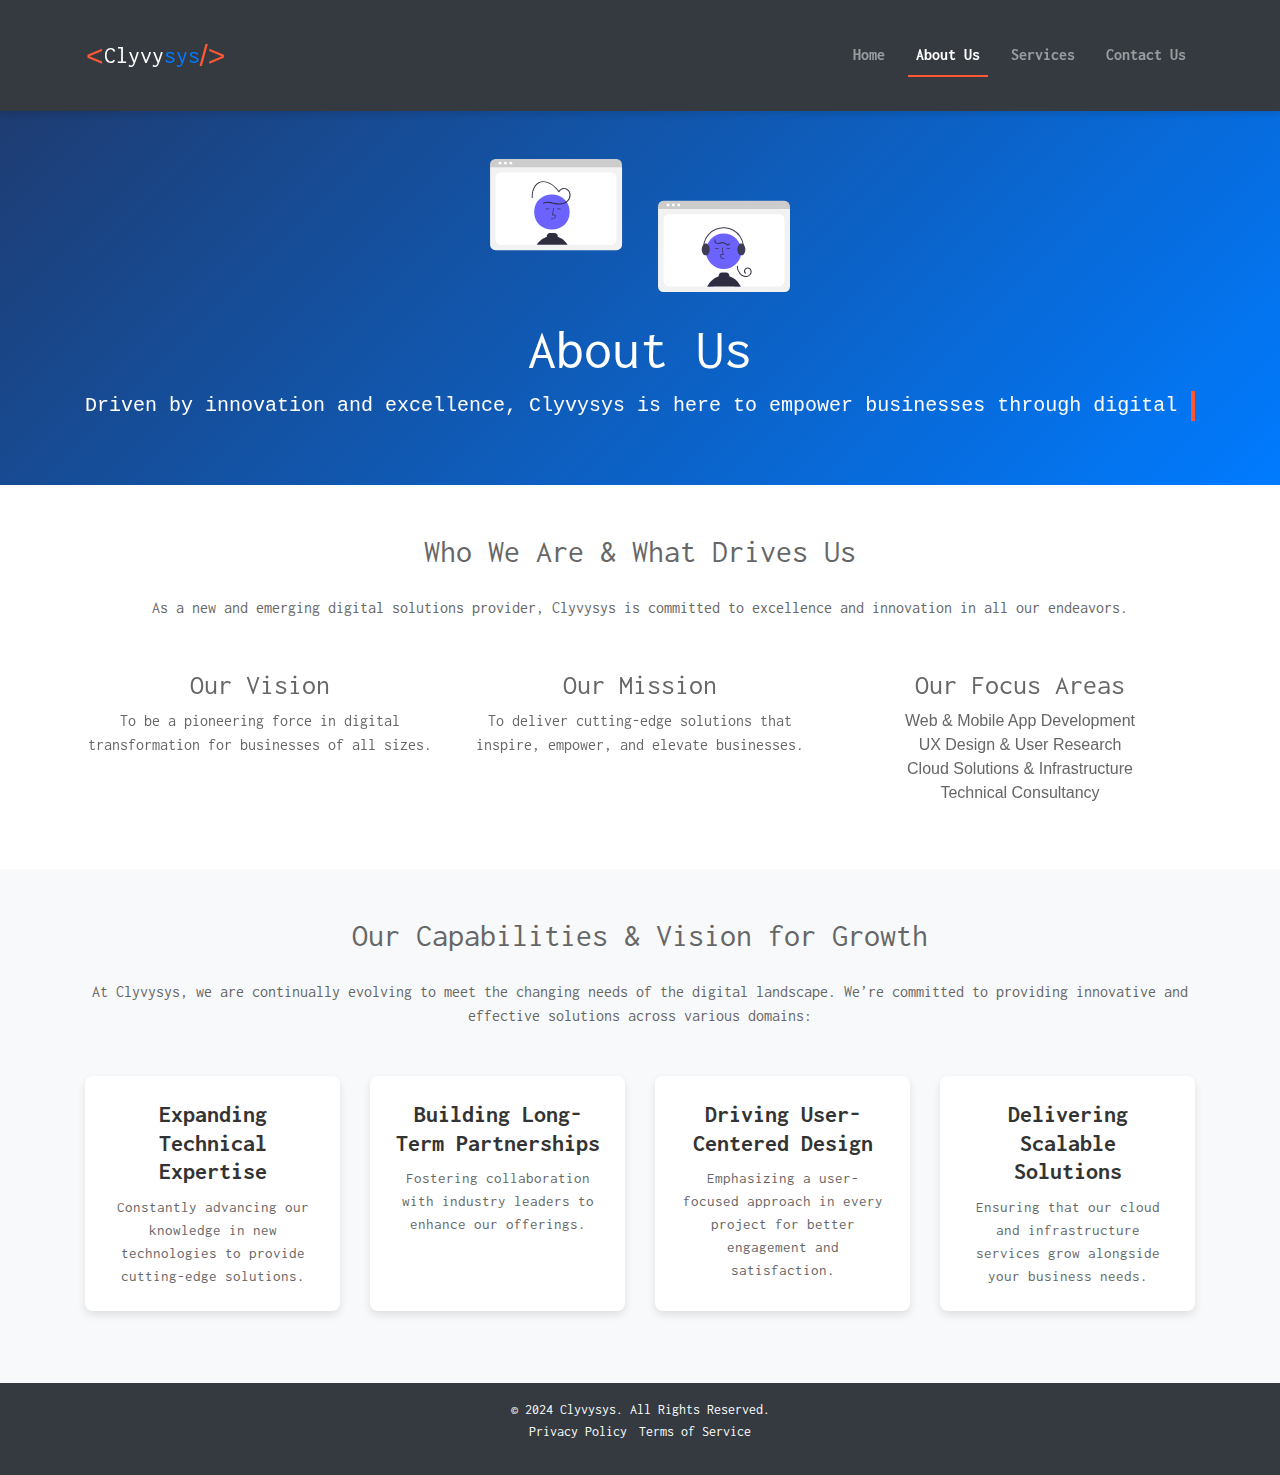
==== views/about.html @ b6eec6a7 "Initial commit for Clyvysys website" ====
<!DOCTYPE html>
<html lang="en">

<head>
    <meta charset="UTF-8">
    <meta name="viewport" content="width=device-width, initial-scale=1.0">
    <meta name="description"
        content="Learn more about Clyvysys, our mission, vision, and commitment to providing exceptional digital solutions.">
    <meta name="keywords" content="Clyvysys, About Us, digital solutions, mission, vision, innovation, technology">
    <title>About Us - Clyvysys</title>
    <link rel="stylesheet" href="../css/style.css">
    <link href="https://maxcdn.bootstrapcdn.com/bootstrap/4.5.2/css/bootstrap.min.css" rel="stylesheet">
    <link href="https://cdn.jsdelivr.net/npm/aos@2.3.1/dist/aos.css" rel="stylesheet">
</head>

<body>
    <header class="bg-dark">
        <nav class="navbar navbar-expand-md navbar-dark container">
            <a class="navbar-brand" href="../index.html">
                <span class="logo-symbol">&lt;</span>
                <h2>Clyvy<span class="logo-sys">sys</span></h2><span class="logo-symbol">/&gt;</span>
            </a>
            <button class="navbar-toggler" type="button" data-toggle="collapse" data-target="#navbarNav"
                aria-controls="navbarNav" aria-expanded="false" aria-label="Toggle navigation">
                <span class="navbar-toggler-icon"></span>
            </button>
            <div class="collapse navbar-collapse" id="navbarNav">
                <ul class="navbar-nav ml-auto">
                    <li class="nav-item"><a href="../index.html" class="nav-link">Home</a></li>
                    <li class="nav-item"><a href="about.html" class="nav-link active">About Us</a></li>
                    <li class="nav-item"><a href="services.html" class="nav-link">Services</a></li>
                    <li class="nav-item"><a href="contact.html" class="nav-link">Contact Us</a></li>

                </ul>
            </div>
        </nav>
    </header>

    <section id="hero" class="hero text-center text-white py-5">
        <div class="container" data-aos="fade-up">
            <img src="../images/undraw_remote_team_re_ck1y.svg" alt="Hero Illustration" class="img-fluid mb-4">
            <h2 class="display-4">About Us</h2>
            <p class="lead typing-effect" id="typing-text">Driven by innovation and excellence, Clyvysys is here to
                empower businesses through digital
                transformation and strategic solutions.</p>


        </div>
    </section>


    <section class="py-5">
        <div class="container">
            <h2 class="text-center mb-4">Who We Are & What Drives Us</h2>
            <p class="text-center">As a new and emerging digital solutions provider, Clyvysys is committed to excellence
                and innovation in all our endeavors.</p>
            <div class="row mt-5 text-center">
                <div class="col-md-4" data-aos="fade-up">
                    <h3>Our Vision</h3>
                    <p>To be a pioneering force in digital transformation for businesses of all sizes.</p>
                </div>
                <div class="col-md-4" data-aos="fade-up" data-aos-delay="100">
                    <h3>Our Mission</h3>
                    <p>To deliver cutting-edge solutions that inspire, empower, and elevate businesses.</p>
                </div>
                <div class="col-md-4" data-aos="fade-up" data-aos-delay="200">
                    <h3>Our Focus Areas</h3>
                    <ul class="list-unstyled">
                        <li>Web & Mobile App Development</li>
                        <li>UX Design & User Research</li>
                        <li>Cloud Solutions & Infrastructure</li>
                        <li>Technical Consultancy</li>
                    </ul>
                </div>
            </div>
        </div>
    </section>

    <!-- Future Goals -->
    <!-- Our Capabilities and Future Focus -->
    <section class="py-5 bg-light">
        <div class="container">
            <h2 class="text-center mb-4">Our Capabilities & Vision for Growth</h2>
            <p class="text-center mb-5">At Clyvysys, we are continually evolving to meet the changing needs of the
                digital landscape. We’re committed to providing innovative and effective solutions across various
                domains:</p>

            <div class="row text-center">
                <div class="col-md-6 col-lg-3 mb-4">
                    <div class="capability-card p-4">
                        <h4>Expanding Technical Expertise</h4>
                        <p>Constantly advancing our knowledge in new technologies to provide cutting-edge solutions.</p>
                    </div>
                </div>
                <div class="col-md-6 col-lg-3 mb-4">
                    <div class="capability-card p-4">
                        <h4>Building Long-Term Partnerships</h4>
                        <p>Fostering collaboration with industry leaders to enhance our offerings.</p>
                    </div>
                </div>
                <div class="col-md-6 col-lg-3 mb-4">
                    <div class="capability-card p-4">
                        <h4>Driving User-Centered Design</h4>
                        <p>Emphasizing a user-focused approach in every project for better engagement and satisfaction.
                        </p>
                    </div>
                </div>
                <div class="col-md-6 col-lg-3 mb-4">
                    <div class="capability-card p-4">
                        <h4>Delivering Scalable Solutions</h4>
                        <p>Ensuring that our cloud and infrastructure services grow alongside your business needs.</p>
                    </div>
                </div>
            </div>
        </div>
    </section>

    <footer class="bg-dark text-white py-3">
        <div class="container text-center">
            <p>&copy; 2024 Clyvysys. All Rights Reserved.</p>
            <ul class="list-inline">
                <li class="list-inline-item"><a href="privacy.html" class="text-white">Privacy Policy</a></li>
                <li class="list-inline-item"><a href="terms.html" class="text-white">Terms of Service</a></li>
            </ul>
        </div>
    </footer>


    <script src="https://code.jquery.com/jquery-3.5.1.slim.min.js"></script>
    <script src="https://cdn.jsdelivr.net/npm/bootstrap@4.5.2/dist/js/bootstrap.bundle.min.js"></script>
    <script src="https://cdn.jsdelivr.net/npm/aos@2.3.1/dist/aos.js"></script>
    <script>
        AOS.init();
    </script>
</body>

</html>
---- css/style.css ----
/* Basic Reset */
* {
    margin: 0;
    padding: 0;
    box-sizing: border-box;
}

html {
    scroll-behavior: smooth;
}

/* Inside your main CSS file */
@font-face {
    font-family: 'Inconsolata';
    src: url('../fonts/Inconsolata-Regular.ttf') format('truetype');
    font-weight: 400;
}

@font-face {
    font-family: 'Inconsolata';
    src: url('../fonts/Inconsolata-Bold.ttf') format('truetype');
    font-weight: 700;
}



/* Header Styling */
header {
    display: flex;
    justify-content: space-between;
    align-items: center;
    padding: 20px;
    background-color: #2a2a2a;
    /* Replace with your chosen color */
    color: #ffffff;
    /* Replace with your chosen second color */
}



body {
    font-family: 'Inconsolata', monospace;
    /* Replace with the chosen font */
    color: #666666 !important;
}

h1,
h2,
h3,
h4,
h5,
h6 {
    font-family: 'Inconsolata', monospace;
    /* Or use a different font for headings */
    font-weight: 700;
}

p {
    font-family: 'Inconsolata', monospace;
    font-weight: 400;
}

a {
    font-family: 'Inconsolata', monospace;
    font-weight: 400;
}

label {
    font-family: 'Inconsolata', monospace;
    font-weight: 400;
}

/* Apply the coding font to the brand name and symbols */
.navbar-brand {

    display: flex !important;

}

/* Style for symbols to differentiate from the main text */
.logo-symbol {
    font-weight: 400;
    /* Lighter weight for symbols */
    color: #ff5733;
    /* Accent color for symbols (adjust as desired) */
    font-size: 1.3rem;
    /* Optional: adjust size to make symbols slightly smaller */
}

/* Style for the "sys" part in the brand name */
.logo-sys {
    font-weight: 400;
    /* Normal weight for "sys" */
    color: #333;
    /* Secondary color to differentiate it */
}

/* Initial transparent header */
/* Initial transparent header */
header {
    position: sticky;
    top: 0;
    z-index: 1000;
    width: 100%;
    background-color: rgba(0, 0, 0, 0);
    /* Fully transparent initially */
    transition: background-color 0.3s ease;
    /* Smooth transition for background color */
    box-shadow: 0 4px 6px rgba(0, 0, 0, 0.1);
    /* Optional shadow */
}

/* General form input styling */
input,
textarea {
    font-family: 'Inconsolata', monospace;
    /* Ensure main input font matches placeholder */
    padding: 10px;
    border: 1px solid #ccc;
    border-radius: 4px;
    font-size: 16px;
}

/* Placeholder styling */
input::placeholder,
textarea::placeholder {
    font-family: 'Inconsolata', monospace;
    font-weight: 400;
    color: #666;
    opacity: 1;
}

/* Specific styling for different input types, if needed */
input[type="text"]::placeholder,
input[type="email"]::placeholder,
textarea::placeholder {
    color: #999;
    /* Example of using a different color */
    font-weight: 300;
    /* Light weight for placeholders */
}



.logo h1 {
    font-family: 'Arial', sans-serif;
    /* Replace with your preferred font */
}

nav ul {
    list-style: none;
    display: flex;
    gap: 15px;
}

nav ul li a {
    color: #ffffff;
    /* Matches the text color */
    text-decoration: none;
    font-weight: bold;
}

/* Hero Section Styling */
/* Hero Section Styling */
#hero {
    background: linear-gradient(135deg, #1e3c72, #007bff);
}

.home-services {
    background: #007bff !important;
}

.hero {
    background: linear-gradient(135deg, #1e3c72, #007bff);
    color: #ffffff;
    text-align: center;
    padding: 80px 20px;
}

.img-fluid {
    max-width: 300px;
}

.hero-content h2 {
    font-size: 2.5em;
    margin-bottom: 10px;
    font-family: 'Arial', sans-serif;
    /* Or your preferred font */
}

.hero img {
    max-width: 300px;
    margin-bottom: 20px;
}

.hero-content p {
    font-size: 1.2em;
    margin-bottom: 20px;
}

.cta-button {
    background-color: #ffffff;
    /* Button color contrasting background */
    color: #333333;
    padding: 10px 20px;
    text-decoration: none;
    border-radius: 5px;
    font-weight: bold;
}

/* Hero Section Responsive Styling */
@media (max-width: 768px) {
    .hero-content h2 {
        font-size: 1.8em;
    }

    .hero-content p {
        font-size: 1em;
    }
}

/* Services Section Styling */
#services {
    padding: 50px 20px;
    text-align: center;
    background-color: #f5f5f5;
    /* Light background for contrast */
    color: #333333;
}

#services h2 {
    font-size: 2em;
    margin-bottom: 30px;
    font-family: 'Arial', sans-serif;
}

.service-cards-home {
    display: flex;
    flex-wrap: wrap;
    justify-content: center;
    gap: 20px;
}

.service-card-home {
    background-color: #ffffff;
    border-radius: 8px;
    padding: 20px;
    width: 250px;
    transition: transform 0.3s, box-shadow 0.3s;
    box-shadow: 0 4px 8px rgba(0, 0, 0, 0.2);
}

.service-card-home:hover {
    transform: translateY(-5px);
    box-shadow: 0 8px 16px rgba(0, 0, 0, 0.3);
}

.service-card-home h3 {
    font-size: 1.5em;
    margin-bottom: 10px;
    color: #2a2a2a;
}

.service-card-home p {
    font-size: 1em;
    color: #666666;
}

#about h2 {
    font-weight: bold;
}

#about p {
    font-size: 1.1em;
}

#contact h2 {
    font-weight: bold;
    margin-bottom: 20px;
}

#contact .form-group label {
    font-weight: bold;
}

#contact button {
    background-color: #007bff;
    color: #ffffff;
}

#contact .col-md-6 {
    margin-bottom: 20px;
    /* Adds spacing on smaller screens */
}

footer {
    font-size: 0.9em;
}

footer p,
footer a {
    margin: 0;
    color: #ffffff;
}

footer a:hover {
    text-decoration: underline;
}

/* Adjusting header and navigation for mobile */
@media (max-width: 768px) {
    header {
        padding: 10px 20px;
    }

    .navbar-brand {
        font-size: 1.5em;
    }

    /* Make navigation links more compact */
    .navbar-nav .nav-link {
        font-size: 1em;
    }
}

/* Hero Section Responsive Styling */
@media (max-width: 768px) {
    .hero {
        padding: 50px 10px;
        /* Reduce padding for smaller screens */
    }

    .hero-content h2 {
        font-size: 1.8em;
    }

    .hero-content p {
        font-size: 1em;
    }
}

/* Services Section Responsive Styling */
@media (max-width: 768px) {
    .service-cards {
        flex-direction: column;
        align-items: center;
    }

    .service-card {
        width: 100%;
        /* Make cards full width on mobile */
        margin-bottom: 20px;
    }
}

/* Padding adjustments for About and Contact sections on mobile */
@media (max-width: 768px) {

    #about,
    #contact {
        padding: 30px 10px;
    }

    #about h2,
    #contact h2 {
        font-size: 1.8em;
    }

    #about p,
    #contact p {
        font-size: 1em;
    }
}

.btn:hover {
    background-color: #007bff;
    transform: scale(1.05);
    transition: background-color 0.3s ease, transform 0.3s ease;

}

.btn {
    background: linear-gradient(135deg, #1e3c72, #007bff);
    color: #ffffff !important;
}

/* Capability Card Styling */
/* Capability Card Styling with Equal Heights */
.capability-card {
    background-color: #ffffff;
    border-radius: 8px;
    box-shadow: 0 4px 8px rgba(0, 0, 0, 0.1);
    transition: transform 0.3s, box-shadow 0.3s;
    display: flex;
    flex-direction: column;
    justify-content: space-between;
    height: 100%;
    /* Make the card take full height of the container */
}

/* Row container to ensure equal height */
.row.text-center {
    display: flex;
    flex-wrap: wrap;
    align-items: stretch;
}

.capability-card h4 {
    font-weight: bold;
    color: #333333;
    margin-bottom: 10px;
}

.capability-card p {
    color: #666666;
    font-size: 0.95em;
    margin-bottom: 0;
    flex-grow: 1;
    /* Ensures that the paragraph takes up available space for uniformity */
}

/* Service Card Styling */
.service-card {
    background-color: #ffffff;
    border-radius: 8px;
    box-shadow: 0 4px 8px rgba(0, 0, 0, 0.1);
    transition: transform 0.3s, box-shadow 0.3s;
    padding: 20px;
    /* Reduced padding */
    margin-bottom: 20px;
    /* Reduced margin between cards */
    height: 100%;
}

.service-card:hover {
    transform: translateY(-5px);
    box-shadow: 0 8px 16px rgba(0, 0, 0, 0.2);
}

.service-card h4 {
    font-weight: bold;
    color: #333333;
    margin-bottom: 10px;
}

.service-card p {
    color: #666666;
    font-size: 0.95em;
    margin-bottom: 0;
}

/* Reducing Row Padding */
.row {
    margin: 0 -10px;
    /* Reducing row spacing */
}

/* Column Padding Adjustments */
.col-sm-6,
.col-md-4,
.col-lg-3 {
    padding: 0 10px;
    /* Reducing column padding */
}

.row.justify-content-center {
    display: flex;
    flex-wrap: wrap;
}

.nav-link.active {
    color: #007bff;
    /* Adjust this color to your theme */
    font-weight: bold;
    border-bottom: 2px solid #ff5733;
    /* Optional: add an underline or border */
}

/* Logo Styling */
.navbar-brand {
    font-family: 'Roboto', sans-serif;
    /* Choose a modern font */
    font-weight: bold;
    font-size: 30px !important;
    /* Adjust size */
    color: #007bff;
    /* Primary color */
    display: flex;
    align-items: center;
    text-decoration: none;
}

.logo-symbol {
    color: #ff5733;
    /* Accent color for symbols */
    font-weight: normal;
    font-size: 30px;
}

.logo-sys {
    color: #007bff;
    /* Secondary color for "sys" */
}

.navbar-brand:hover {
    color: #007bff;
    /* Hover effect for the brand */
}

.logo-symbol,
.logo-sys {
    transition: color 0.3s ease;
}

.navbar-brand:hover .logo-symbol,
.navbar-brand:hover .logo-sys {
    color: #ff5733;
    /* Hover effect for symbols and "sys" */
}

/* Success Message Styling */
#my-form-status.success {
    color: #007bff;
    /* Green color for success */
    font-weight: bold;
    animation: fadeIn 0.5s ease-in-out;
    margin-top: 10px;
}

/* Error Message Styling */
#my-form-status.error {
    color: #ff5733;
    /* Red color for error */
    font-weight: bold;
    margin-top: 10px;
}

/* Fade-in Animation for Success/Error Message */
@keyframes fadeIn {
    0% {
        opacity: 0;
        transform: translateY(-10px);
    }

    100% {
        opacity: 1;
        transform: translateY(0);
    }
}

/* Background Image Styling for Contact Information */
.contact-bg {
    background-image: url('../images/undraw_delivery_address_re_cjca.svg');
    /* Replace with actual image path */
    background-size: contain;
    background-repeat: no-repeat;
    background-position: center;
    position: relative;
    padding: 40px;
    border-radius: 8px;
    color: #333333;
    min-height: 100%;
}

/* Positioning the Contact heading at the top right */
.contact-bg h3 {
    position: absolute;
    top: 20px;
    right: 20px;
    z-index: 2;
    color: #333333;
    font-weight: bold;
    font-size: 18px;
}

/* Positioning Email and Phone independently */
.contact-email {
    position: absolute;
    bottom: 50px;
    /* Positions Email above the Phone */
    left: 20px;
    z-index: 2;
    color: #333333;
    font-size: 14px;
}

.contact-phone {
    position: absolute;
    bottom: 20px;
    /* Positions Phone lower than Email */
    left: 20px;
    z-index: 2;
    color: #333333;
    font-size: 14px;
}

/* Optional: Overlay for better readability */
.contact-bg::before {
    content: "";
    position: absolute;
    top: 0;
    left: 0;
    right: 0;
    bottom: 0;
    /* background-color: rgba(255, 255, 255, 0.7); */
    border-radius: 8px;
    z-index: 1;
}

/* Mobile view adjustments */
@media (max-width: 768px) {
    .contact-bg {
        padding: 20px;
        /* Reduce padding on smaller screens */
        background-size: 50%;
        /* Resize background image for mobile */
        background-position: bottom;
        /* Adjust background position */
        text-align: left;
        /* Align text for a cleaner layout */
    }

    .contact-bg h3 {
        position: relative;
        top: auto;
        right: auto;
        text-align: center;
        margin-bottom: 20px;
    }

    .contact-email,
    .contact-phone {
        position: relative;
        left: auto;
        bottom: auto;
        margin-bottom: 10px;
        text-align: left;
    }

    .contact-bg::before {
        content: "";
        position: absolute;
        top: 0;
        left: 0;
        right: 0;
        bottom: 0;
        background-color: rgba(255, 255, 255, 0.7);
        border-radius: 8px;
        z-index: 1;
    }

}

#cookie-consent {
    position: fixed;
    bottom: 0;
    left: 0;
    width: 100%;
    background-color: #333;
    color: #fff;
    padding: 10px;
    text-align: center;
    z-index: 1000;
    font-size: 14px;
}

#cookie-consent p {
    display: inline;
    margin-right: 10px;
}

#accept-cookies {
    background-color: #4CAF50;
    color: white;
    border: none;
    padding: 5px 10px;
    cursor: pointer;
    font-size: 14px;
}

#accept-cookies:hover {
    background-color: #45a049;
}

/* Typing Effect */
/* Typing Effect */
.typing-effect {
    overflow: hidden;
    /* Ensures the text is hidden as it types */
    white-space: nowrap;
    /* Keeps text on a single line */
    border-right: 4px solid #ff5733;
    /* Blinking cursor effect */
    font-family: 'Fira Code', monospace;
    /* Ensure the font matches the site's coding font */
    animation: typing 3s steps(30, end) forwards, blink-caret 0.75s step-end infinite;
}

/* Typing animation */
@keyframes typing {
    from {
        width: 0;
    }

    to {
        width: 100%;
    }
}

/* Blinking cursor animation */
@keyframes blink-caret {
    50% {
        border-color: transparent;
    }
}

/* Styling for Navbar Brand */
.navbar-brand h2 {
    display: inline-block;
    margin: 0;
    font-size: 1.5rem;
    /* Adjust based on your desired size */
}

/* Styling for 'sys' part */
.logo-sys {
    display: inline-block;
    vertical-align: bottom;
    /* Aligns with the baseline of 'Clyvy' */
    font-size: 1.5rem;
    /* Matches the font size of 'Clyvy' */
    overflow: hidden;
    white-space: nowrap;
    transition: width 0.2s ease-in;
}

/* Hover effect for typing */
.navbar-brand:hover .logo-sys {
    width: 0;
    animation: typingEffect 1.5s steps(10, end) forwards;
}

/* Typing animation */
@keyframes typingEffect {
    0% {
        width: 0;
    }

    100% {
        width: 100%;
    }
}
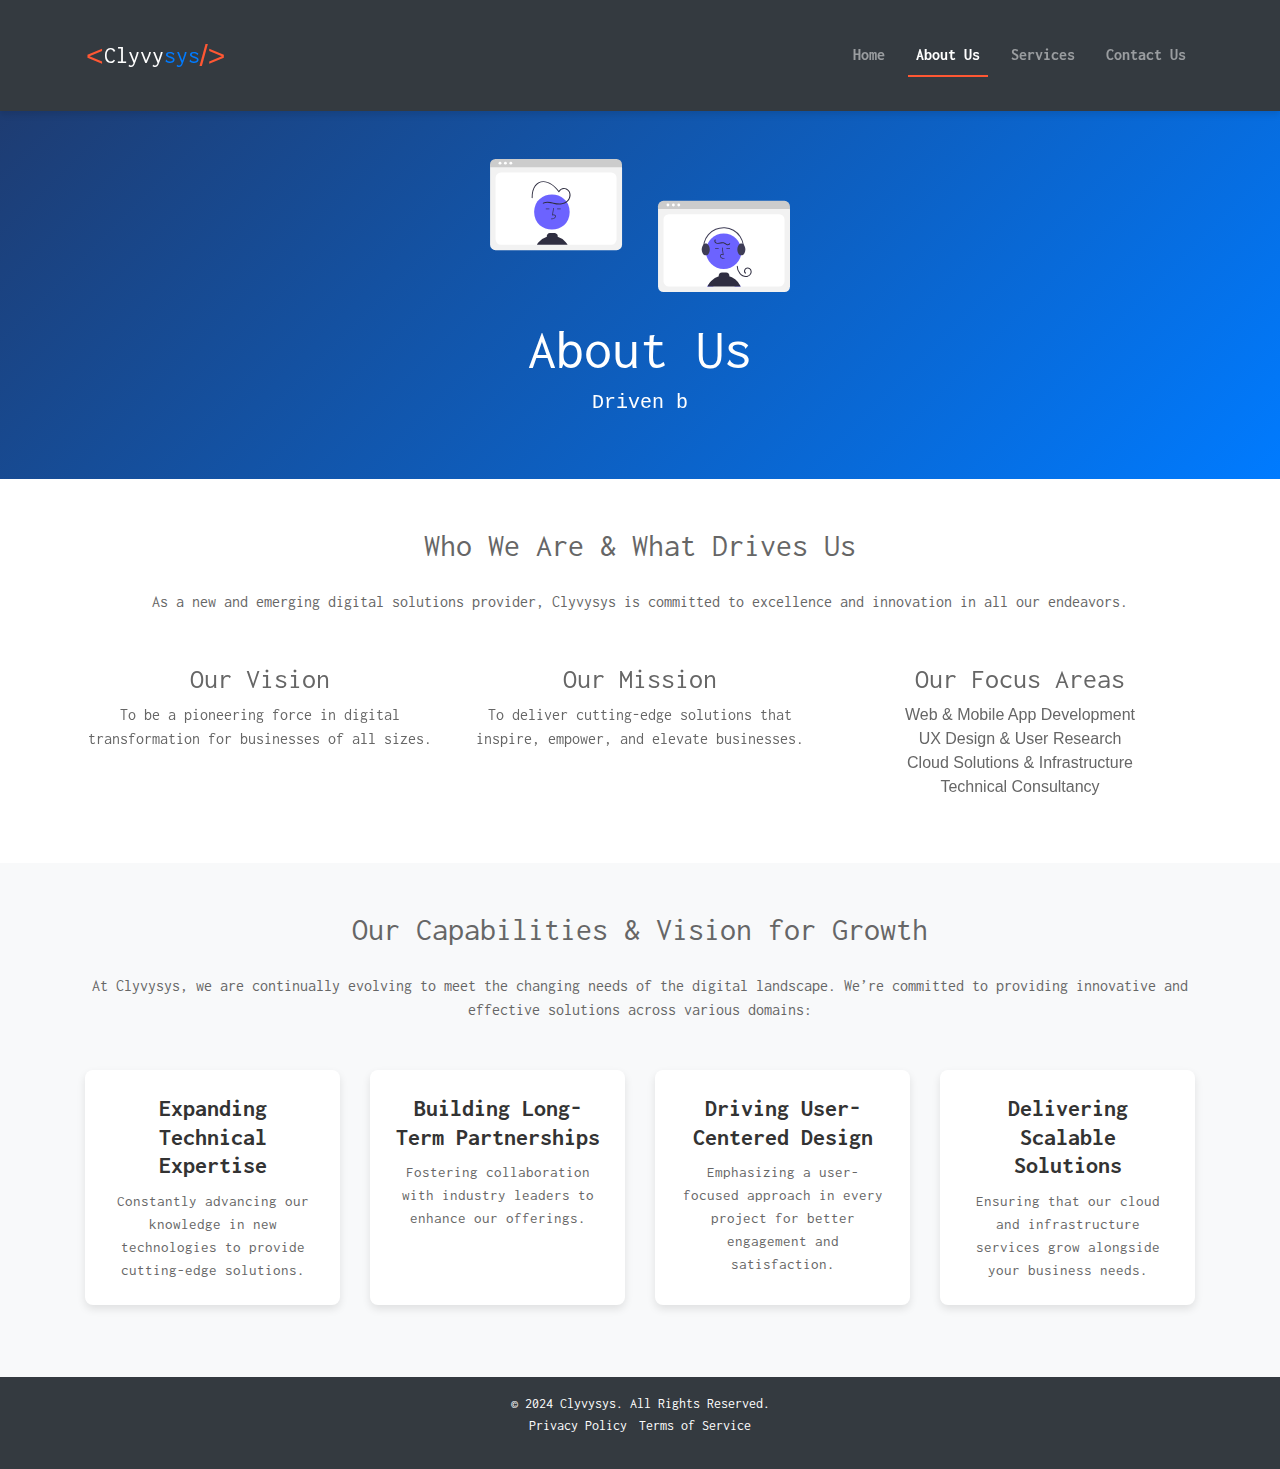
==== commit 359131cf: "changes for text" ====
--- a/views/about.html
+++ b/views/about.html
@@ -40,9 +40,7 @@
         <div class="container" data-aos="fade-up">
             <img src="../images/undraw_remote_team_re_ck1y.svg" alt="Hero Illustration" class="img-fluid mb-4">
             <h2 class="display-4">About Us</h2>
-            <p class="lead typing-effect" id="typing-text">Driven by innovation and excellence, Clyvysys is here to
-                empower businesses through digital
-                transformation and strategic solutions.</p>
+            <p class="lead typing-effect" id="typing-text-about"></p>
 
 
         </div>
@@ -125,7 +123,7 @@
         </div>
     </footer>
 
-
+    <script src="../js/main.js"></script>
     <script src="https://code.jquery.com/jquery-3.5.1.slim.min.js"></script>
     <script src="https://cdn.jsdelivr.net/npm/bootstrap@4.5.2/dist/js/bootstrap.bundle.min.js"></script>
     <script src="https://cdn.jsdelivr.net/npm/aos@2.3.1/dist/aos.js"></script>
--- a/css/style.css
+++ b/css/style.css
@@ -683,36 +683,27 @@
 }
 
 /* Typing Effect */
-/* Typing Effect */
 .typing-effect {
-    overflow: hidden;
-    /* Ensures the text is hidden as it types */
-    white-space: nowrap;
-    /* Keeps text on a single line */
-    border-right: 4px solid #ff5733;
-    /* Blinking cursor effect */
     font-family: 'Fira Code', monospace;
-    /* Ensure the font matches the site's coding font */
-    animation: typing 3s steps(30, end) forwards, blink-caret 0.75s step-end infinite;
-}
-
-/* Typing animation */
-@keyframes typing {
-    from {
-        width: 0;
-    }
-
-    to {
-        width: 100%;
-    }
-}
-
-/* Blinking cursor animation */
+    display: inline-block;
+    max-width: 100%;
+    overflow-wrap: break-word; /* Ensures text wraps correctly on smaller screens */
+    line-height: 1.2; /* Adjust line spacing for multi-line text */
+}
+
+/* Blinking cursor */
+.blinking-cursor::after {
+    content: "|";
+    animation: blink-caret 0.75s step-end infinite;
+    color: #ff5733; /* Color of the cursor */
+}
+
 @keyframes blink-caret {
     50% {
-        border-color: transparent;
-    }
-}
+        opacity: 0;
+    }
+}
+
 
 /* Styling for Navbar Brand */
 .navbar-brand h2 {
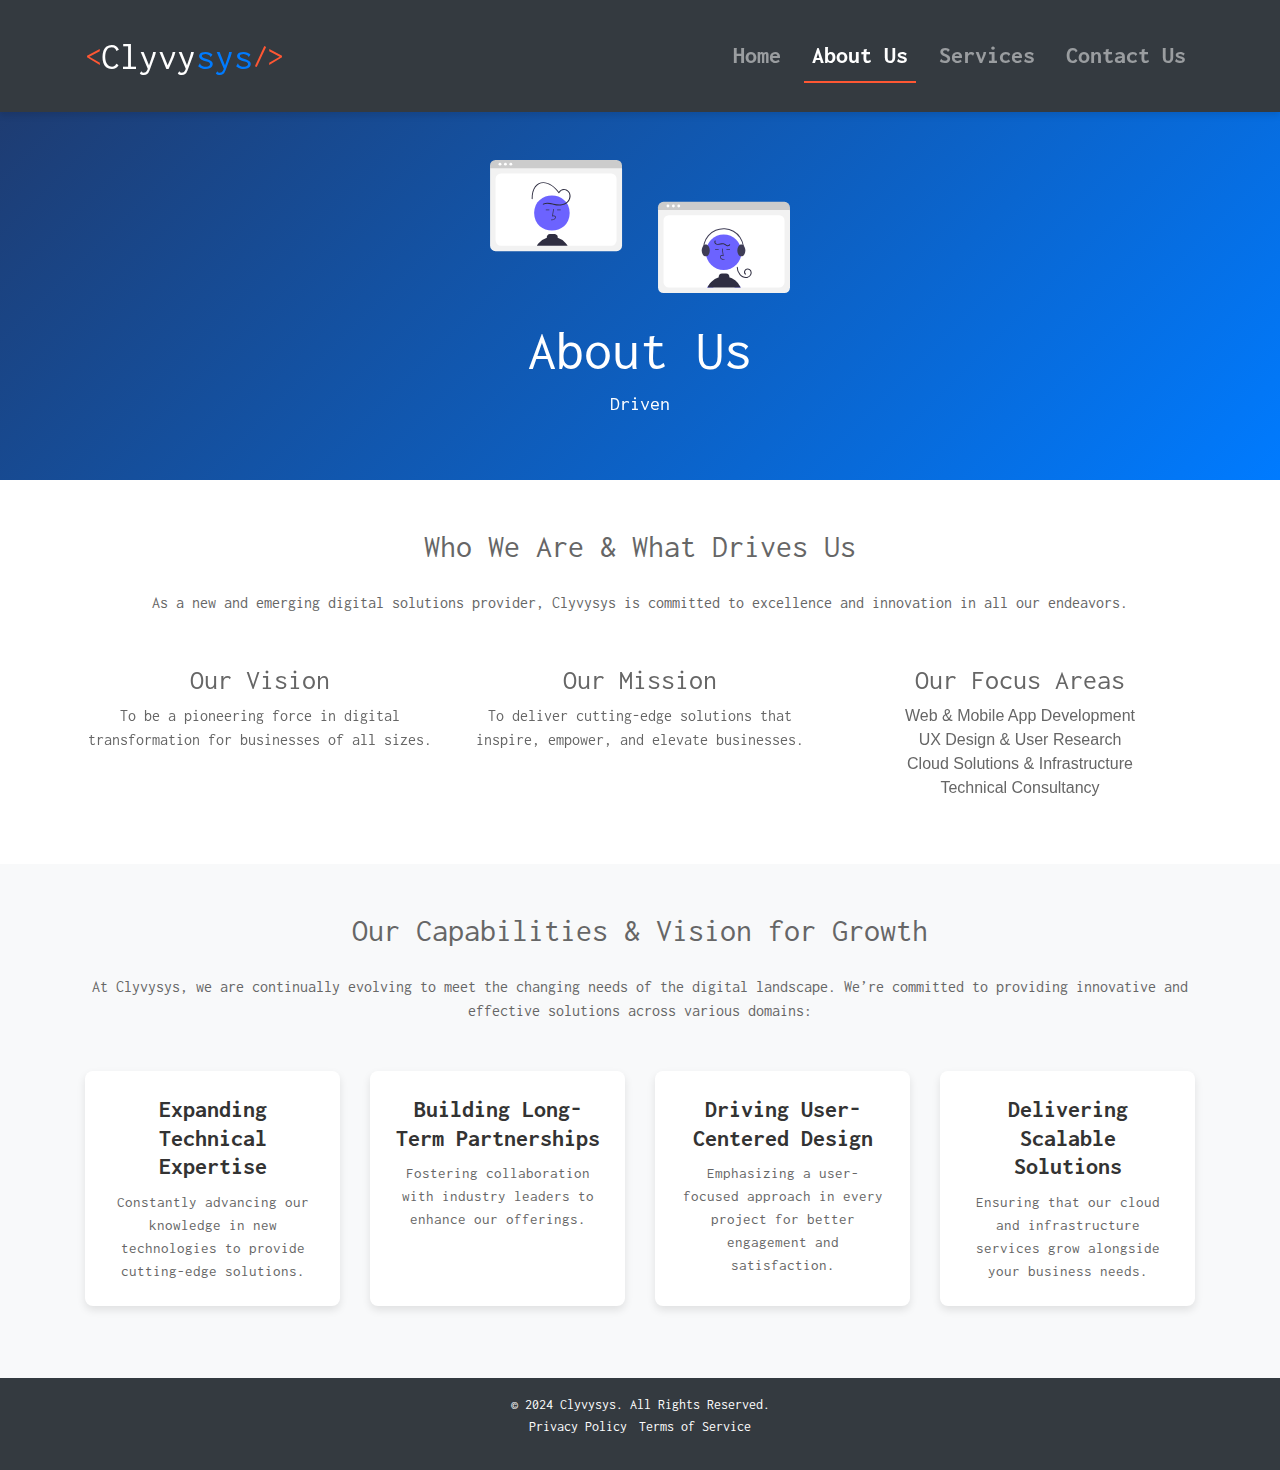
==== commit 42e6567b: "updating fav icon" ====
--- a/views/about.html
+++ b/views/about.html
@@ -8,6 +8,7 @@
         content="Learn more about Clyvysys, our mission, vision, and commitment to providing exceptional digital solutions.">
     <meta name="keywords" content="Clyvysys, About Us, digital solutions, mission, vision, innovation, technology">
     <title>About Us - Clyvysys</title>
+    <link rel="icon" href="../images/favicon.ico" type="image/x-icon">
     <link rel="stylesheet" href="../css/style.css">
     <link href="https://maxcdn.bootstrapcdn.com/bootstrap/4.5.2/css/bootstrap.min.css" rel="stylesheet">
     <link href="https://cdn.jsdelivr.net/npm/aos@2.3.1/dist/aos.css" rel="stylesheet">
--- a/css/style.css
+++ b/css/style.css
@@ -143,7 +143,7 @@
 
 
 .logo h1 {
-    font-family: 'Arial', sans-serif;
+    font-family: 'Inconsolata', monospace;
     /* Replace with your preferred font */
 }
 
@@ -184,7 +184,7 @@
 .hero-content h2 {
     font-size: 2.5em;
     margin-bottom: 10px;
-    font-family: 'Arial', sans-serif;
+    font-family: 'Inconsolata', monospace;
     /* Or your preferred font */
 }
 
@@ -231,7 +231,7 @@
 #services h2 {
     font-size: 2em;
     margin-bottom: 30px;
-    font-family: 'Arial', sans-serif;
+    font-family: 'Inconsolata', monospace;
 }
 
 .service-cards-home {
@@ -306,7 +306,9 @@
 footer a:hover {
     text-decoration: underline;
 }
-
+.navbar-nav .nav-link {
+    font-size: 1.5em;
+}
 /* Adjusting header and navigation for mobile */
 @media (max-width: 768px) {
     header {
@@ -478,7 +480,7 @@
 
 /* Logo Styling */
 .navbar-brand {
-    font-family: 'Roboto', sans-serif;
+    font-family: 'Inconsolata', monospace;
     /* Choose a modern font */
     font-weight: bold;
     font-size: 30px !important;
@@ -684,7 +686,7 @@
 
 /* Typing Effect */
 .typing-effect {
-    font-family: 'Fira Code', monospace;
+    font-family: 'Inconsolata', monospace;
     display: inline-block;
     max-width: 100%;
     overflow-wrap: break-word; /* Ensures text wraps correctly on smaller screens */
@@ -709,7 +711,7 @@
 .navbar-brand h2 {
     display: inline-block;
     margin: 0;
-    font-size: 1.5rem;
+    font-size: 2.4rem;
     /* Adjust based on your desired size */
 }
 
@@ -718,7 +720,7 @@
     display: inline-block;
     vertical-align: bottom;
     /* Aligns with the baseline of 'Clyvy' */
-    font-size: 1.5rem;
+    font-size: 2.4rem;
     /* Matches the font size of 'Clyvy' */
     overflow: hidden;
     white-space: nowrap;
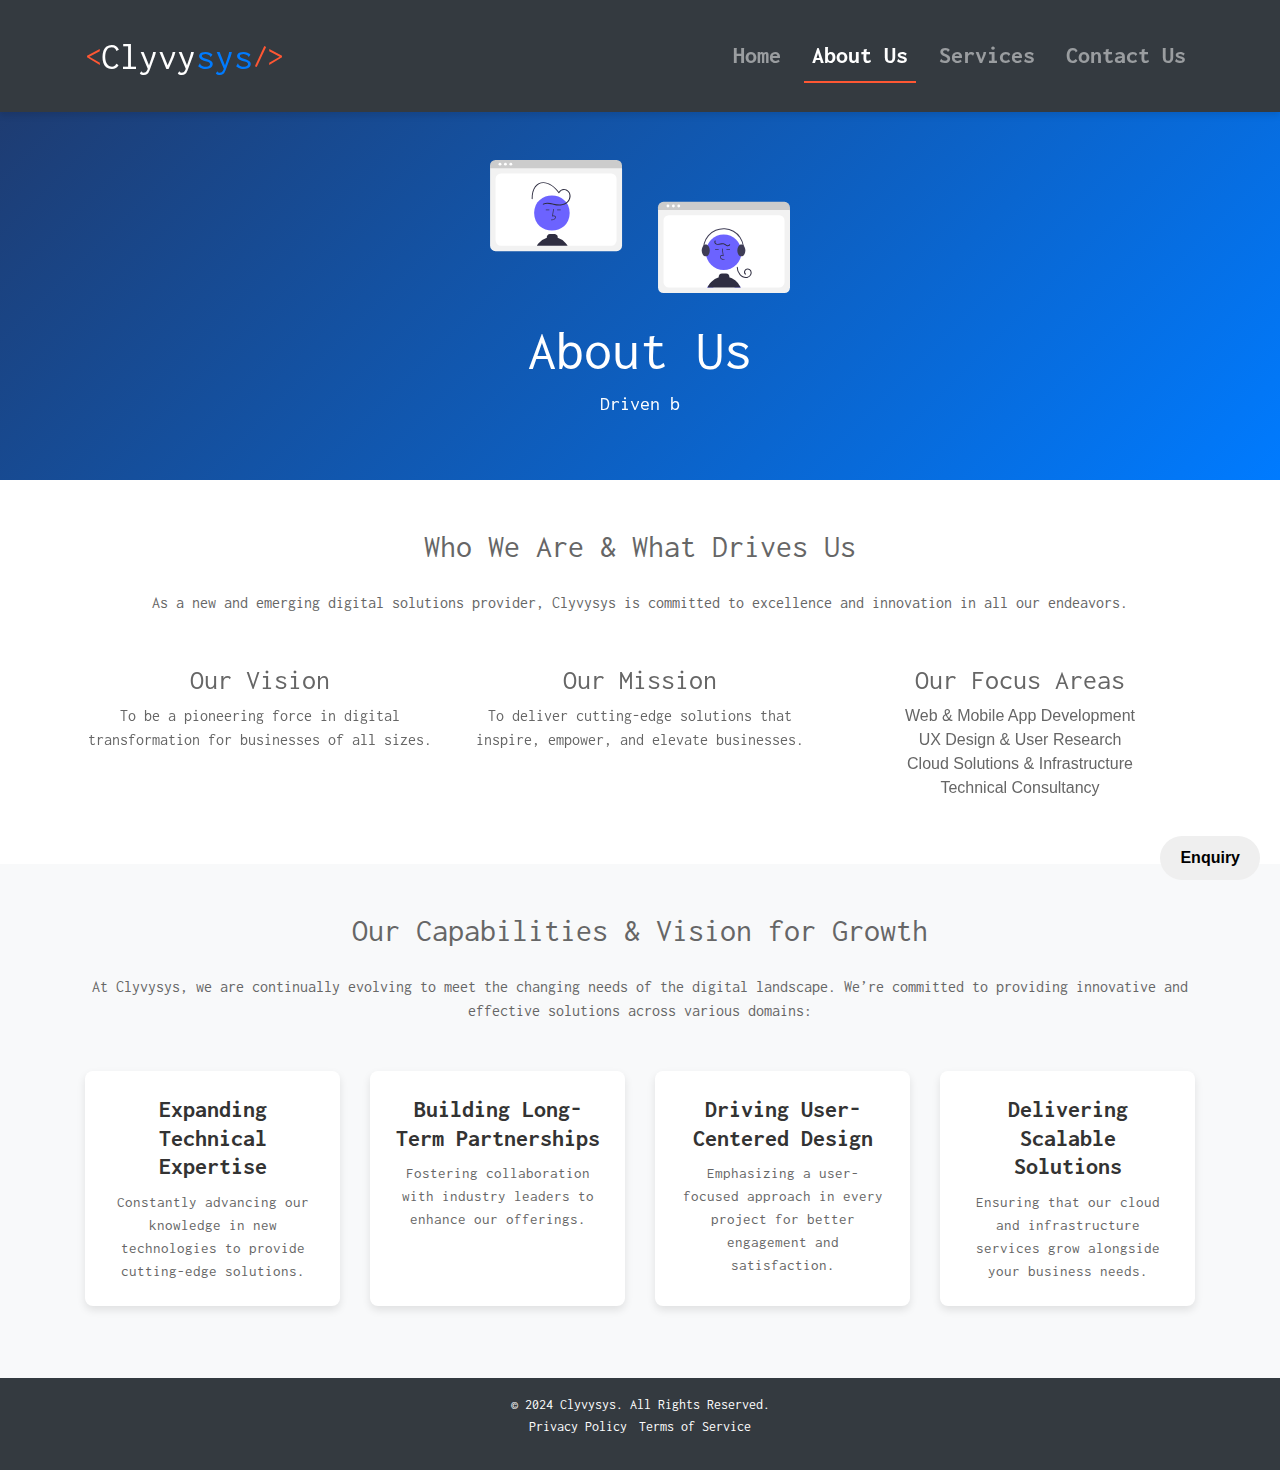
==== commit a0238c2b: "enquiry" ====
--- a/views/about.html
+++ b/views/about.html
@@ -113,6 +113,50 @@
             </div>
         </div>
     </section>
+<!-- Enquiry Button -->
+<button onclick="openModal()" class="enquiry-button">Enquiry</button>
+
+<!-- Enquiry Modal Form Structure -->
+<!-- Enquiry Modal Form Structure -->
+<div id="enquiry-modal" class="modal">
+    <div class="modal-content">
+        <span class="close" onclick="closeModal()">&times;</span>
+        <h2>Enquiry Form</h2>
+        <form id="my-form-enquiry" action="https://formspree.io/f/mdkonjbp" method="POST">
+            <label for="name">Your Name</label>
+            <input type="text" id="name" name="name" placeholder="Enter your name" required>
+
+            <label for="email">Your Email</label>
+            <input type="email" id="email" name="email" placeholder="Enter your email" required>
+
+            <label for="application-type">What kind of application are you looking for?</label>
+            <select id="application-type" name="application-type" required>
+                <option value="" disabled selected>Select an application type</option>
+                <option value="web">Web Application</option>
+                <option value="mobile">Mobile Application</option>
+            </select>
+
+            <label for="services">What kind of services are you interested in?</label>
+            <div id="services-options">
+                <label><input type="checkbox" name="services[]" value="development"> Development</label>
+                <label><input type="checkbox" name="services[]" value="design"> Design</label>
+                <label><input type="checkbox" name="services[]" value="consulting"> Consulting</label>
+                <label><input type="checkbox" name="services[]" value="support"> Support & Maintenance</label>
+                <label><input type="checkbox" name="services[]" value="cloud"> Cloud Infrastructure</label><br>
+            </div>
+
+            <label for="industry">What is your industry?</label>
+            <input type="text" id="industry" name="industry" placeholder="e.g., Healthcare, Retail, Finance">
+
+            <label for="details">Additional Details</label>
+            <textarea id="details" name="details" placeholder="Describe your project or any other requirements"></textarea>
+
+            <button type="submit" id="my-form-button-enquiry" class="btn btn-primary mt-3">Submit</button>
+            <p id="my-form-status-enquiry"></p>
+        </form>
+    </div>
+</div>
+
 
     <footer class="bg-dark text-white py-3">
         <div class="container text-center">
--- a/css/style.css
+++ b/css/style.css
@@ -742,4 +742,215 @@
     100% {
         width: 100%;
     }
-}+}
+#inquiry-button:hover {
+    background-color: #0056b3; /* Darker blue on hover */
+    transform: scale(1.05); /* Slightly enlarge the button */
+    transition: all 0.2s ease;
+}
+/* Modal Background */
+/* General Modal Styling */
+.modal {
+    display: none; /* Hidden by default */
+    position: fixed;
+    z-index: 9999; /* Above other elements */
+    left: 0;
+    top: 0;
+    width: 100%;
+    height: 100%;
+    background-color: rgba(0, 0, 0, 0.5); /* Semi-transparent background */
+    overflow: auto; /* Allow scrolling if needed */
+}
+
+/* Modal Content */
+/* Modal Button Styling */
+.enquiry-button {
+    position: fixed;
+    bottom: 20px;
+    right: 20px;
+    padding: 10px 20px;
+    font-size: 16px;
+    background-color: linear-gradient(135deg, #1e3c72, #007bff);
+    border: none;
+    border-radius: 50px;
+    cursor: pointer;
+    z-index: 1000;
+    border: none;
+    padding: 10px 20px;
+    font-size: 16px;
+    font-weight: bold;
+    cursor: pointer;
+    transition: background-color 0.3s ease;
+}
+
+
+/* Modal Overlay */
+.modal {
+    display: none; /* Hidden by default */
+    position: fixed;
+    z-index: 1001;
+    left: 0;
+    top: 0;
+    width: 100%;
+    height: 100%;
+    background-color: rgba(0, 0, 0, 0.6); /* Dark background with transparency */
+}
+
+/* Modal Content */
+.modal-content {
+    background-color: #fff;
+    margin: 5% auto;
+    padding: 20px;
+    border-radius: 8px;
+    width: 80%;
+    max-width: 500px;
+    position: relative;
+    overflow-y: auto; /* Enable vertical scrolling */
+    max-height: 80vh;
+}
+
+/* Close Button */
+.close {
+    position: absolute;
+    top: 10px;
+    right: 15px;
+    font-size: 24px;
+    font-weight: bold;
+    cursor: pointer;
+}
+
+/* Custom Scrollbar Styling */
+.modal-content::-webkit-scrollbar {
+    width: 8px;
+}
+
+.modal-content::-webkit-scrollbar-track {
+    background: #f1f1f1;
+}
+
+.modal-content::-webkit-scrollbar-thumb {
+    background: #888;
+    border-radius: 4px;
+}
+
+.modal-content::-webkit-scrollbar-thumb:hover {
+    background: #555;
+}
+
+/* Input, Textarea, and Select Styling */
+.modal-content input[type="text"],
+.modal-content input[type="email"],
+.modal-content textarea,
+.modal-content select {
+    width: 100%;
+    padding: 8px;
+    margin: 8px 0 16px;
+    border: 1px solid #ccc;
+    border-radius: 4px;
+    box-sizing: border-box;
+}
+
+.modal-content button.submit-button {
+    width: 100%;
+    padding: 10px;
+    background-color: #007bff;
+    color: white;
+    border: none;
+    border-radius: 4px;
+    cursor: pointer;
+    font-size: 16px;
+}
+
+.modal-content button.submit-button:hover {
+    background-color: #0056b3;
+}
+/* Align Close Button */
+.modal-content {
+    position: relative;
+}
+
+.modal-content .close {
+    position: absolute;
+    top: 10px;
+    right: 15px;
+    font-size: 24px;
+    color: #333; /* Adjust color as needed */
+    cursor: pointer;
+}
+
+/* Custom Scrollbar Styling */
+.modal-content::-webkit-scrollbar {
+    width: 10px; /* Adjust width of the scrollbar */
+}
+
+.modal-content::-webkit-scrollbar-track {
+    background: #f1f1f1; /* Scrollbar track background color */
+    border-radius: 10px; /* Optional: make it rounded */
+}
+
+.modal-content::-webkit-scrollbar-thumb {
+    background-color: #0056b3; /* Scrollbar color */
+    border-radius: 10px; /* Optional: rounded scrollbar thumb */
+    border: 2px solid #f1f1f1; /* Adds some space around the thumb */
+}
+
+.modal-content::-webkit-scrollbar-thumb:hover {
+    background-color: #0056b3; /* Darken on hover */
+}
+/* General styling for all submit buttons to match each other */
+button.btn-primary {
+    background-color: #0056b3;
+    color: #fff;
+    border: none;
+    padding: 10px 20px;
+    font-size: 16px;
+    font-weight: bold;
+    border-radius: 5px;
+    cursor: pointer;
+    transition: background-color 0.3s ease;
+}
+
+button.btn-primary:hover {
+    background-color: #004494;
+}
+
+/* Ensuring the modal submit button inherits the same style */
+.modal-content button[type="submit"] {
+    width: 100%; /* Full-width for a uniform look in the modal */
+    margin-top: 15px; /* Adds space above the button */
+}
+
+/* Optional: Adjust padding/margin for uniform spacing */
+.modal-content form .form-group {
+    margin-bottom: 15px;
+}
+
+/* Custom scrollbar styling */
+.modal-content select::-webkit-scrollbar {
+    width: 8px;
+}
+
+.modal-content select::-webkit-scrollbar-thumb {
+    background-color: #0056b3;
+    border-radius: 5px;
+}
+
+.modal-content select::-webkit-scrollbar-track {
+    background-color: #f1f1f1;
+    border-radius: 5px;
+}
+
+#services-options input[type="checkbox"] {
+    margin-right: 8px;
+}
+#services-options label {
+    display: flex;
+    align-items: center;
+
+    font-size: 16px;
+    cursor: pointer;
+}
+
+#services-options input[type="checkbox"] {
+    margin-right: 5px; /* Adjusts spacing between checkbox and text */
+}
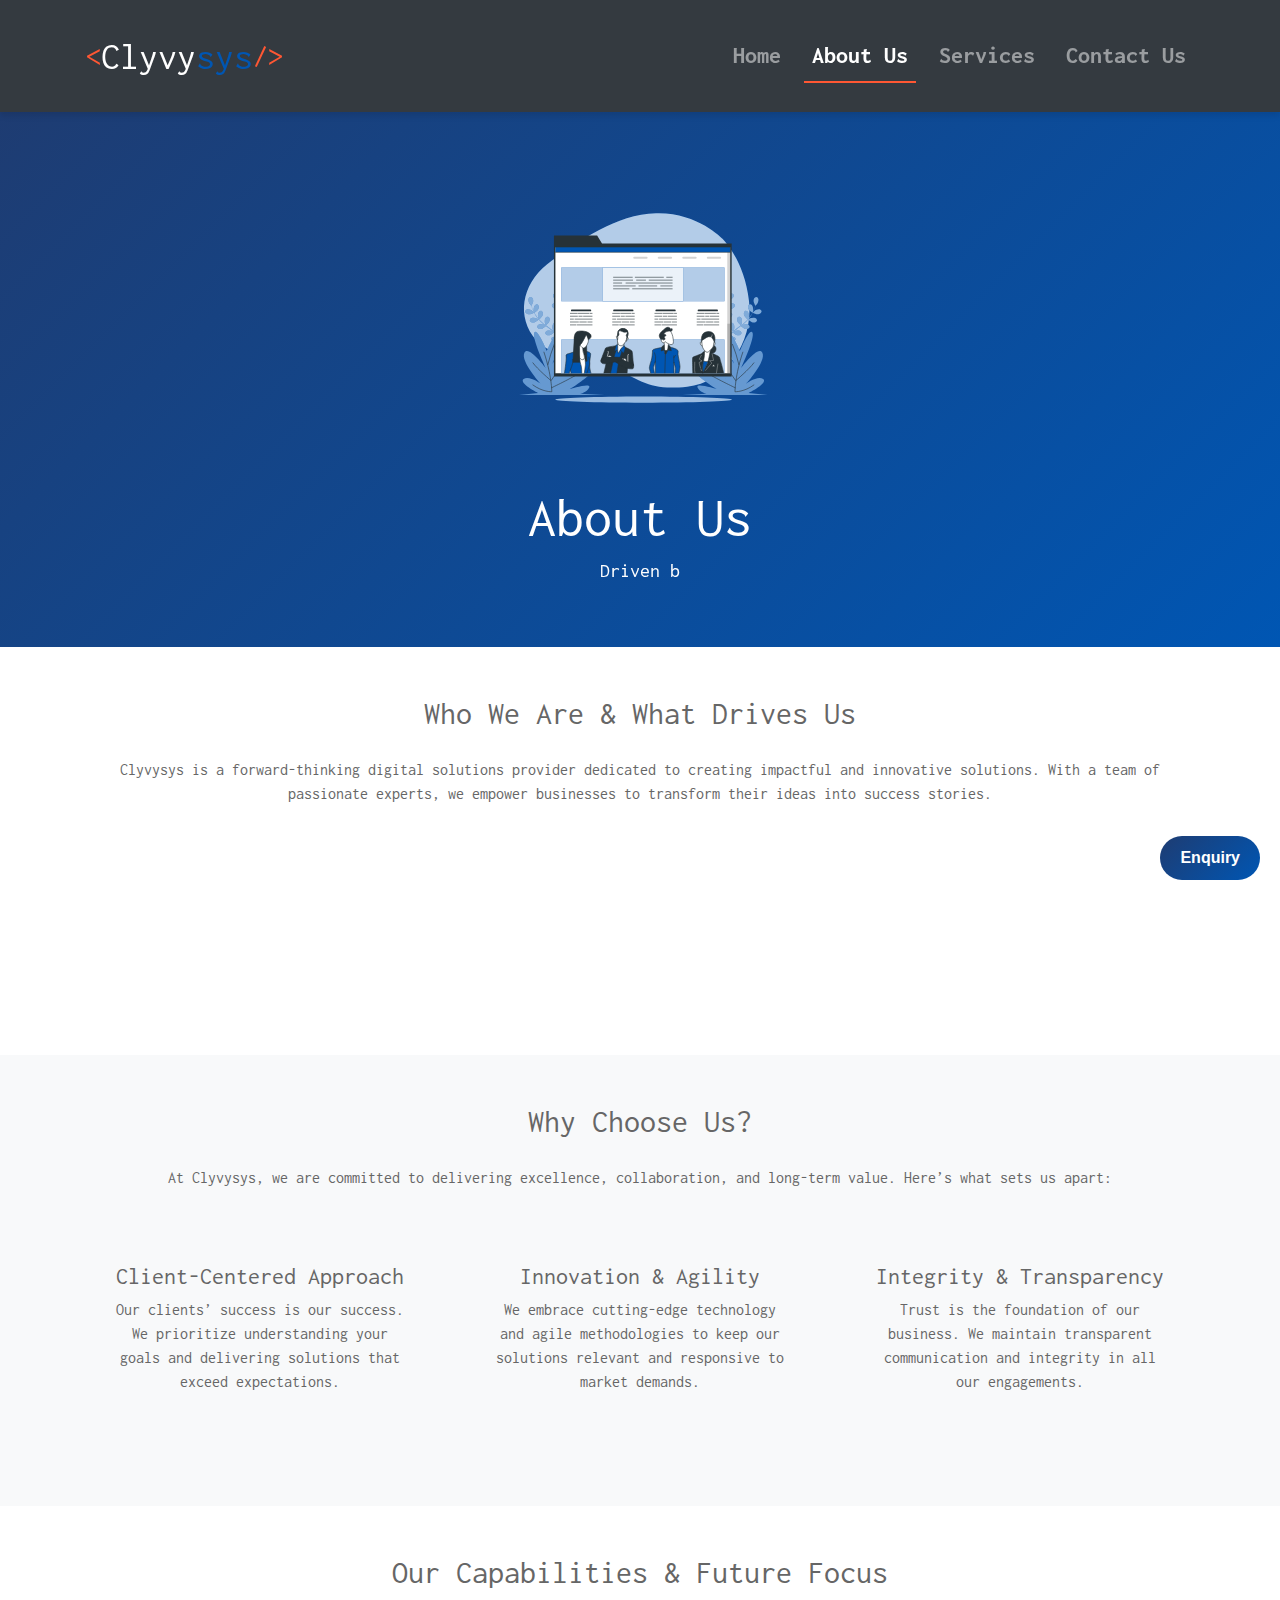
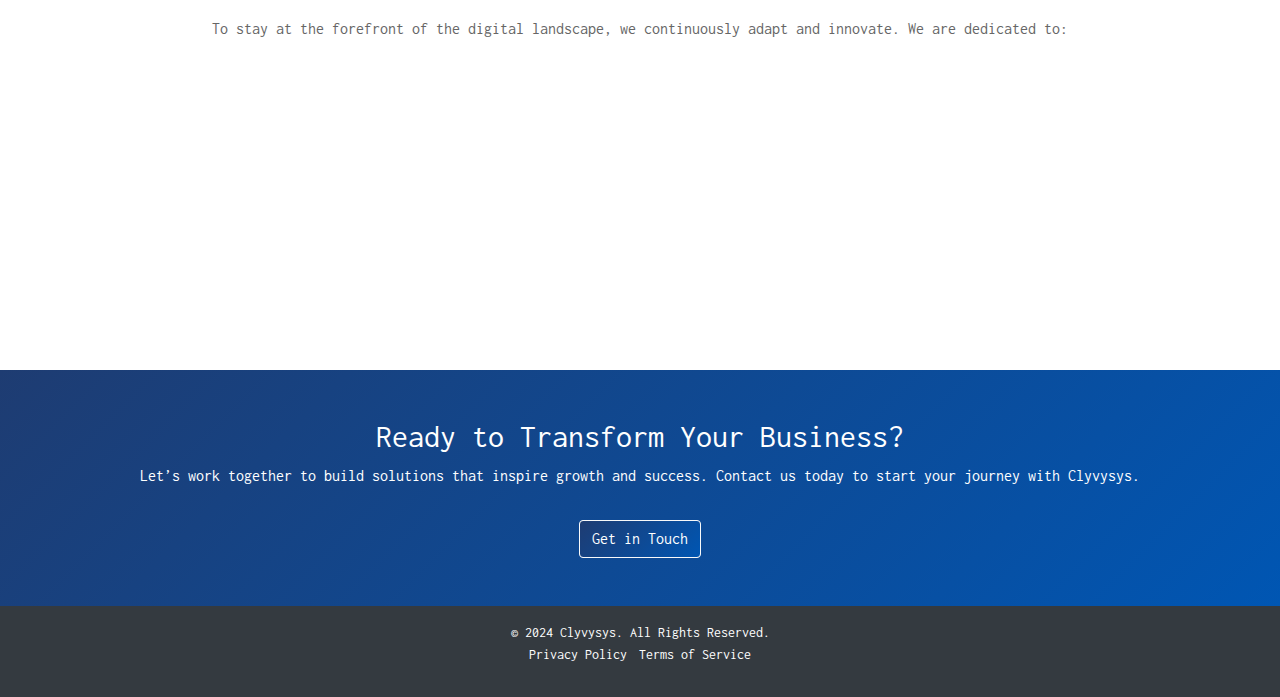
==== commit d7e7bf95: "changes with colour and images" ====
--- a/views/about.html
+++ b/views/about.html
@@ -47,23 +47,21 @@
         </div>
     </section>
 
-
     <section class="py-5">
         <div class="container">
             <h2 class="text-center mb-4">Who We Are & What Drives Us</h2>
-            <p class="text-center">As a new and emerging digital solutions provider, Clyvysys is committed to excellence
-                and innovation in all our endeavors.</p>
+            <p class="text-center">Clyvysys is a forward-thinking digital solutions provider dedicated to creating impactful and innovative solutions. With a team of passionate experts, we empower businesses to transform their ideas into success stories.</p>
             <div class="row mt-5 text-center">
                 <div class="col-md-4" data-aos="fade-up">
                     <h3>Our Vision</h3>
-                    <p>To be a pioneering force in digital transformation for businesses of all sizes.</p>
+                    <p>To become a trusted leader in digital transformation, empowering businesses of all sizes through technology.</p>
                 </div>
                 <div class="col-md-4" data-aos="fade-up" data-aos-delay="100">
                     <h3>Our Mission</h3>
-                    <p>To deliver cutting-edge solutions that inspire, empower, and elevate businesses.</p>
+                    <p>To inspire, empower, and elevate businesses by delivering innovative, tailored solutions that drive sustainable growth.</p>
                 </div>
                 <div class="col-md-4" data-aos="fade-up" data-aos-delay="200">
-                    <h3>Our Focus Areas</h3>
+                    <h3>Our Core Competencies</h3>
                     <ul class="list-unstyled">
                         <li>Web & Mobile App Development</li>
                         <li>UX Design & User Research</li>
@@ -74,45 +72,78 @@
             </div>
         </div>
     </section>
-
-    <!-- Future Goals -->
+    
+    <!-- Why Choose Us -->
+    <section class="py-5 bg-light">
+        <div class="container">
+            <h2 class="text-center mb-4">Why Choose Us?</h2>
+            <p class="text-center mb-5">At Clyvysys, we are committed to delivering excellence, collaboration, and long-term value. Here’s what sets us apart:</p>
+            <div class="row text-center">
+                <div class="col-md-4 mb-4">
+                    <div class="feature-box p-4">
+                        <h4>Client-Centered Approach</h4>
+                        <p>Our clients’ success is our success. We prioritize understanding your goals and delivering solutions that exceed expectations.</p>
+                    </div>
+                </div>
+                <div class="col-md-4 mb-4">
+                    <div class="feature-box p-4">
+                        <h4>Innovation & Agility</h4>
+                        <p>We embrace cutting-edge technology and agile methodologies to keep our solutions relevant and responsive to market demands.</p>
+                    </div>
+                </div>
+                <div class="col-md-4 mb-4">
+                    <div class="feature-box p-4">
+                        <h4>Integrity & Transparency</h4>
+                        <p>Trust is the foundation of our business. We maintain transparent communication and integrity in all our engagements.</p>
+                    </div>
+                </div>
+            </div>
+        </div>
+    </section>
+    
     <!-- Our Capabilities and Future Focus -->
-    <section class="py-5 bg-light">
-        <div class="container">
-            <h2 class="text-center mb-4">Our Capabilities & Vision for Growth</h2>
-            <p class="text-center mb-5">At Clyvysys, we are continually evolving to meet the changing needs of the
-                digital landscape. We’re committed to providing innovative and effective solutions across various
-                domains:</p>
-
+    <section class="py-5">
+        <div class="container">
+            <h2 class="text-center mb-4">Our Capabilities & Future Focus</h2>
+            <p class="text-center mb-5">To stay at the forefront of the digital landscape, we continuously adapt and innovate. We are dedicated to:</p>
             <div class="row text-center">
-                <div class="col-md-6 col-lg-3 mb-4">
-                    <div class="capability-card p-4">
+                <div class="col-sm-6 col-md-4 col-lg-3 mb-3" data-aos="fade-up">
+                    <div class="service-card p-3">
                         <h4>Expanding Technical Expertise</h4>
-                        <p>Constantly advancing our knowledge in new technologies to provide cutting-edge solutions.</p>
-                    </div>
-                </div>
-                <div class="col-md-6 col-lg-3 mb-4">
-                    <div class="capability-card p-4">
+                        <p>Staying updated with new technologies to deliver modern, robust solutions.</p>
+                    </div>
+                </div>
+                <div class="col-sm-6 col-md-4 col-lg-3 mb-3" data-aos="fade-up">
+                    <div class="service-card p-3">
                         <h4>Building Long-Term Partnerships</h4>
-                        <p>Fostering collaboration with industry leaders to enhance our offerings.</p>
-                    </div>
-                </div>
-                <div class="col-md-6 col-lg-3 mb-4">
-                    <div class="capability-card p-4">
+                        <p>We build trusted, collaborative relationships that enhance our offerings and your results.</p>
+                    </div>
+                </div>
+                <div class="col-sm-6 col-md-4 col-lg-3 mb-3" data-aos="fade-up">
+                    <div class="service-card p-3">
                         <h4>Driving User-Centered Design</h4>
-                        <p>Emphasizing a user-focused approach in every project for better engagement and satisfaction.
-                        </p>
-                    </div>
-                </div>
-                <div class="col-md-6 col-lg-3 mb-4">
-                    <div class="capability-card p-4">
+                        <p>Placing user experience at the heart of our process for impactful, user-friendly designs.</p>
+                    </div>
+                </div>
+                <div class="col-sm-6 col-md-4 col-lg-3 mb-3" data-aos="fade-up">
+                    <div class="service-card p-3">
                         <h4>Delivering Scalable Solutions</h4>
-                        <p>Ensuring that our cloud and infrastructure services grow alongside your business needs.</p>
-                    </div>
-                </div>
-            </div>
-        </div>
-    </section>
+                        <p>Ensuring our cloud and infrastructure solutions evolve alongside your growing business.</p>
+                    </div>
+                </div>
+            </div>
+        </div>
+    </section>
+    
+    <!-- Call to Action -->
+    <section class="py-5 text-center home-services text-white">
+        <div class="container">
+            <h2>Ready to Transform Your Business?</h2>
+            <p>Let’s work together to build solutions that inspire growth and success. Contact us today to start your journey with Clyvysys.</p>
+            <a href="contact.html" class="btn btn-light mt-3">Get in Touch</a>
+        </div>
+    </section>
+    
 <!-- Enquiry Button -->
 <button onclick="openModal()" class="enquiry-button">Enquiry</button>
 
--- a/css/style.css
+++ b/css/style.css
@@ -69,12 +69,13 @@
     font-family: 'Inconsolata', monospace;
     font-weight: 400;
 }
-
+.list-unstyled {
+    font-family: 'Inconsolata', monospace;
+    font-weight: 400;
+}
 /* Apply the coding font to the brand name and symbols */
 .navbar-brand {
-
     display: flex !important;
-
 }
 
 /* Style for symbols to differentiate from the main text */
@@ -95,7 +96,6 @@
     /* Secondary color to differentiate it */
 }
 
-/* Initial transparent header */
 /* Initial transparent header */
 header {
     position: sticky;
@@ -159,19 +159,17 @@
     text-decoration: none;
     font-weight: bold;
 }
-
-/* Hero Section Styling */
 /* Hero Section Styling */
 #hero {
-    background: linear-gradient(135deg, #1e3c72, #007bff);
+    background: linear-gradient(135deg, #1e3c72, #0056b3);
 }
 
 .home-services {
-    background: #007bff !important;
+    background:linear-gradient(135deg, #1e3c72, #0056b3) !important;
 }
 
 .hero {
-    background: linear-gradient(135deg, #1e3c72, #007bff);
+    background: linear-gradient(135deg, #1e3c72, #0056b3);
     color: #ffffff;
     text-align: center;
     padding: 80px 20px;
@@ -185,7 +183,6 @@
     font-size: 2.5em;
     margin-bottom: 10px;
     font-family: 'Inconsolata', monospace;
-    /* Or your preferred font */
 }
 
 .hero img {
@@ -284,7 +281,7 @@
 }
 
 #contact button {
-    background-color: #007bff;
+    background-color: #0056b3;
     color: #ffffff;
 }
 
@@ -375,19 +372,18 @@
 }
 
 .btn:hover {
-    background-color: #007bff;
+    background-color: #0056b3;
     transform: scale(1.05);
     transition: background-color 0.3s ease, transform 0.3s ease;
 
 }
 
 .btn {
-    background: linear-gradient(135deg, #1e3c72, #007bff);
+    background: linear-gradient(135deg, #1e3c72, #0056b3);
     color: #ffffff !important;
 }
 
 /* Capability Card Styling */
-/* Capability Card Styling with Equal Heights */
 .capability-card {
     background-color: #ffffff;
     border-radius: 8px;
@@ -418,7 +414,6 @@
     font-size: 0.95em;
     margin-bottom: 0;
     flex-grow: 1;
-    /* Ensures that the paragraph takes up available space for uniformity */
 }
 
 /* Service Card Styling */
@@ -471,7 +466,7 @@
 }
 
 .nav-link.active {
-    color: #007bff;
+    color: #0056b3;
     /* Adjust this color to your theme */
     font-weight: bold;
     border-bottom: 2px solid #ff5733;
@@ -485,7 +480,7 @@
     font-weight: bold;
     font-size: 30px !important;
     /* Adjust size */
-    color: #007bff;
+    color: #0056b3;
     /* Primary color */
     display: flex;
     align-items: center;
@@ -500,12 +495,12 @@
 }
 
 .logo-sys {
-    color: #007bff;
+    color: #0056b3;
     /* Secondary color for "sys" */
 }
 
 .navbar-brand:hover {
-    color: #007bff;
+    color: #0056b3;
     /* Hover effect for the brand */
 }
 
@@ -522,7 +517,7 @@
 
 /* Success Message Styling */
 #my-form-status.success {
-    color: #007bff;
+    color: #0056b3;
     /* Green color for success */
     font-weight: bold;
     animation: fadeIn 0.5s ease-in-out;
@@ -580,7 +575,7 @@
     position: absolute;
     bottom: 50px;
     /* Positions Email above the Phone */
-    left: 20px;
+    right: 0px;
     z-index: 2;
     color: #333333;
     font-size: 14px;
@@ -590,7 +585,7 @@
     position: absolute;
     bottom: 20px;
     /* Positions Phone lower than Email */
-    left: 20px;
+    right: 0px;
     z-index: 2;
     color: #333333;
     font-size: 14px;
@@ -614,7 +609,7 @@
     .contact-bg {
         padding: 20px;
         /* Reduce padding on smaller screens */
-        background-size: 50%;
+   
         /* Resize background image for mobile */
         background-position: bottom;
         /* Adjust background position */
@@ -769,18 +764,15 @@
     bottom: 20px;
     right: 20px;
     padding: 10px 20px;
-    font-size: 16px;
-    background-color: linear-gradient(135deg, #1e3c72, #007bff);
+    background: linear-gradient(135deg, #1e3c72, #0056b3) !important;
+    color: #ffffff;
     border: none;
     border-radius: 50px;
     cursor: pointer;
     z-index: 1000;
-    border: none;
-    padding: 10px 20px;
+    font-weight: 400;
     font-size: 16px;
     font-weight: bold;
-    cursor: pointer;
-    transition: background-color 0.3s ease;
 }
 
 
@@ -853,7 +845,7 @@
 .modal-content button.submit-button {
     width: 100%;
     padding: 10px;
-    background-color: #007bff;
+    background-color: #0056b3;
     color: white;
     border: none;
     border-radius: 4px;
@@ -954,3 +946,57 @@
 #services-options input[type="checkbox"] {
     margin-right: 5px; /* Adjusts spacing between checkbox and text */
 }
+.tech-list {
+    list-style: none;
+    padding: 0;
+    margin-top: 10px;
+}
+
+.tech-list li {
+    display: flex;
+    align-items: center;
+    margin-bottom: 8px;
+}
+
+.tech-list li i {
+    color: #0056b3; /* Adjust to match your site’s theme */
+    margin-right: 8px;
+    font-size: 1.2em;
+}
+.service-section {
+    display: flex;
+    align-items: center;
+    gap: 20px;
+    padding: 20px 0;
+    border-bottom: 1px solid #ddd;
+    flex-wrap: wrap; /* Wraps the content for better alignment on smaller screens */
+}
+
+.service-icon {
+    width: 30%;
+    height: auto;
+    flex-shrink: 0;
+}
+
+.service-content {
+    flex: 1;
+}
+
+/* Responsive adjustments */
+@media (max-width: 768px) {
+    .service-section {
+        flex-direction: column;
+        text-align: center;
+    }
+
+    .service-icon {
+        width: 50%; /* Further adjust image size for smaller screens */
+        margin-bottom: 10px; /* Adds spacing between icon and content */
+    }
+}
+.fab {
+    color: #0056b3; 
+}
+.fas {
+    color: #0056b3; 
+}
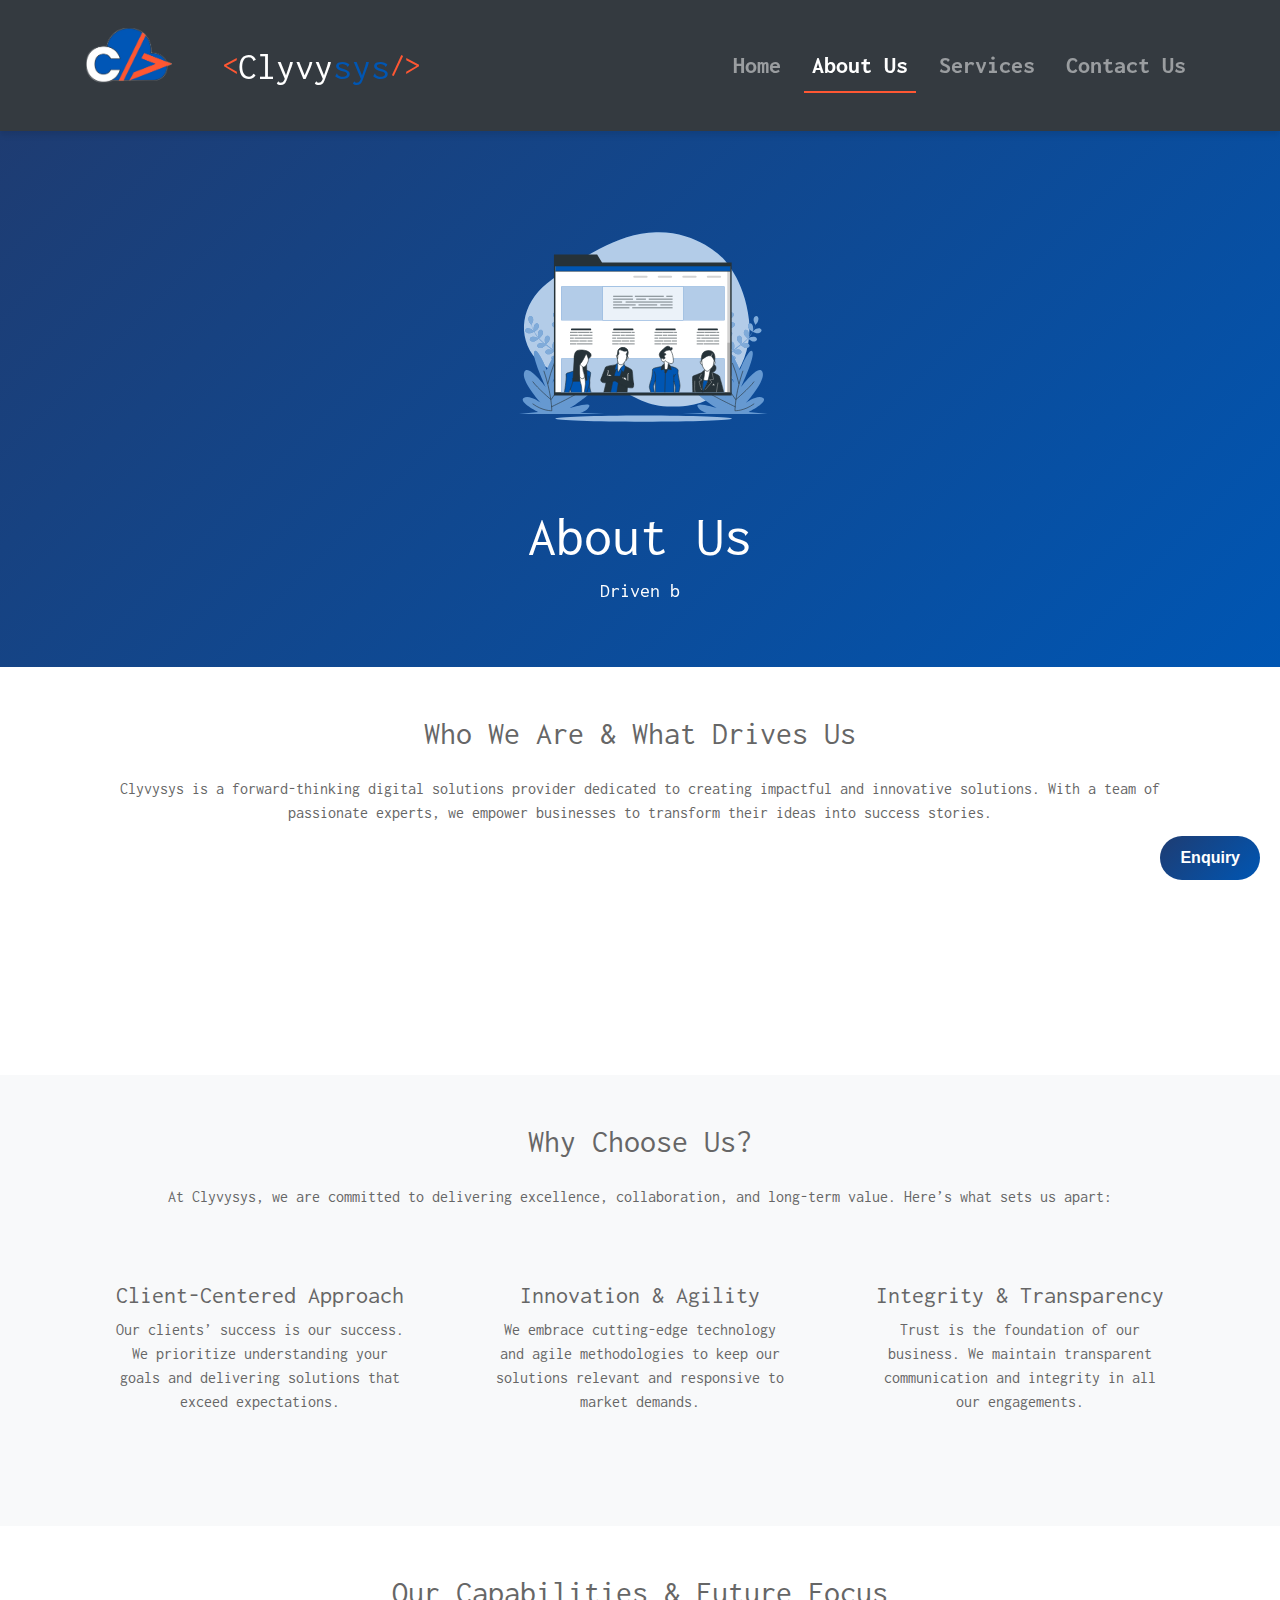
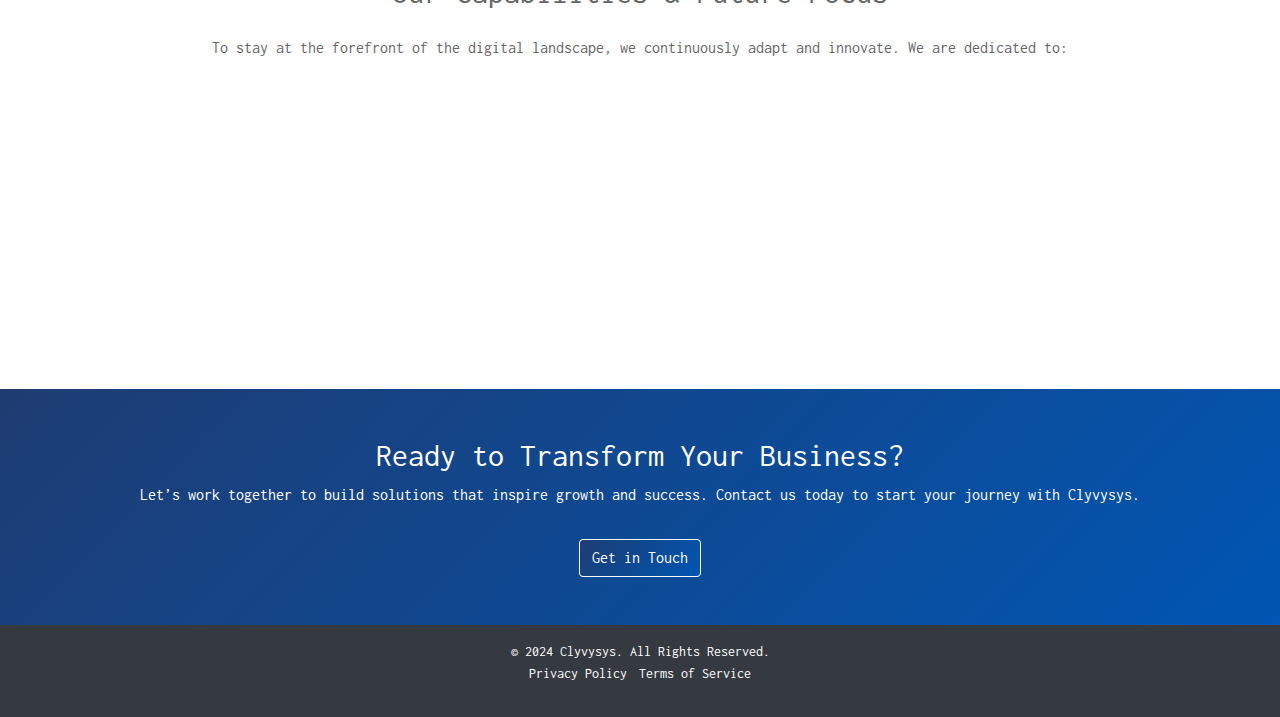
==== commit 47ea67e2: "logo update" ====
--- a/views/about.html
+++ b/views/about.html
@@ -17,6 +17,9 @@
 <body>
     <header class="bg-dark">
         <nav class="navbar navbar-expand-md navbar-dark container">
+            <a href="../index.html">
+                <img src="../images/clyvysyslogo.png" alt="Clyvysys Logo" class="logo-img"> <!-- Add logo image -->
+            </a>
             <a class="navbar-brand" href="../index.html">
                 <span class="logo-symbol">&lt;</span>
                 <h2>Clyvy<span class="logo-sys">sys</span></h2><span class="logo-symbol">/&gt;</span>
@@ -173,6 +176,7 @@
                 <label><input type="checkbox" name="services[]" value="design"> Design</label>
                 <label><input type="checkbox" name="services[]" value="consulting"> Consulting</label>
                 <label><input type="checkbox" name="services[]" value="support"> Support & Maintenance</label>
+                <label><input type="checkbox" name="services[]" value="marketing"> Digital Marketing</label>
                 <label><input type="checkbox" name="services[]" value="cloud"> Cloud Infrastructure</label><br>
             </div>
 
--- a/css/style.css
+++ b/css/style.css
@@ -645,7 +645,11 @@
         border-radius: 8px;
         z-index: 1;
     }
-
+    .navbar-brand {
+
+       display: none !important;
+    }
+    
 }
 
 #cookie-consent {
@@ -1000,3 +1004,13 @@
 .fas {
     color: #0056b3; 
 }
+.fa-brands {
+    color: #0056b3; 
+}
+.logo-img {
+    width: 86px; /* Adjust width as needed */
+    height: auto; /* Maintain aspect ratio */
+    margin-right: 3.2rem;
+    margin-bottom: 1.2rem;
+
+}
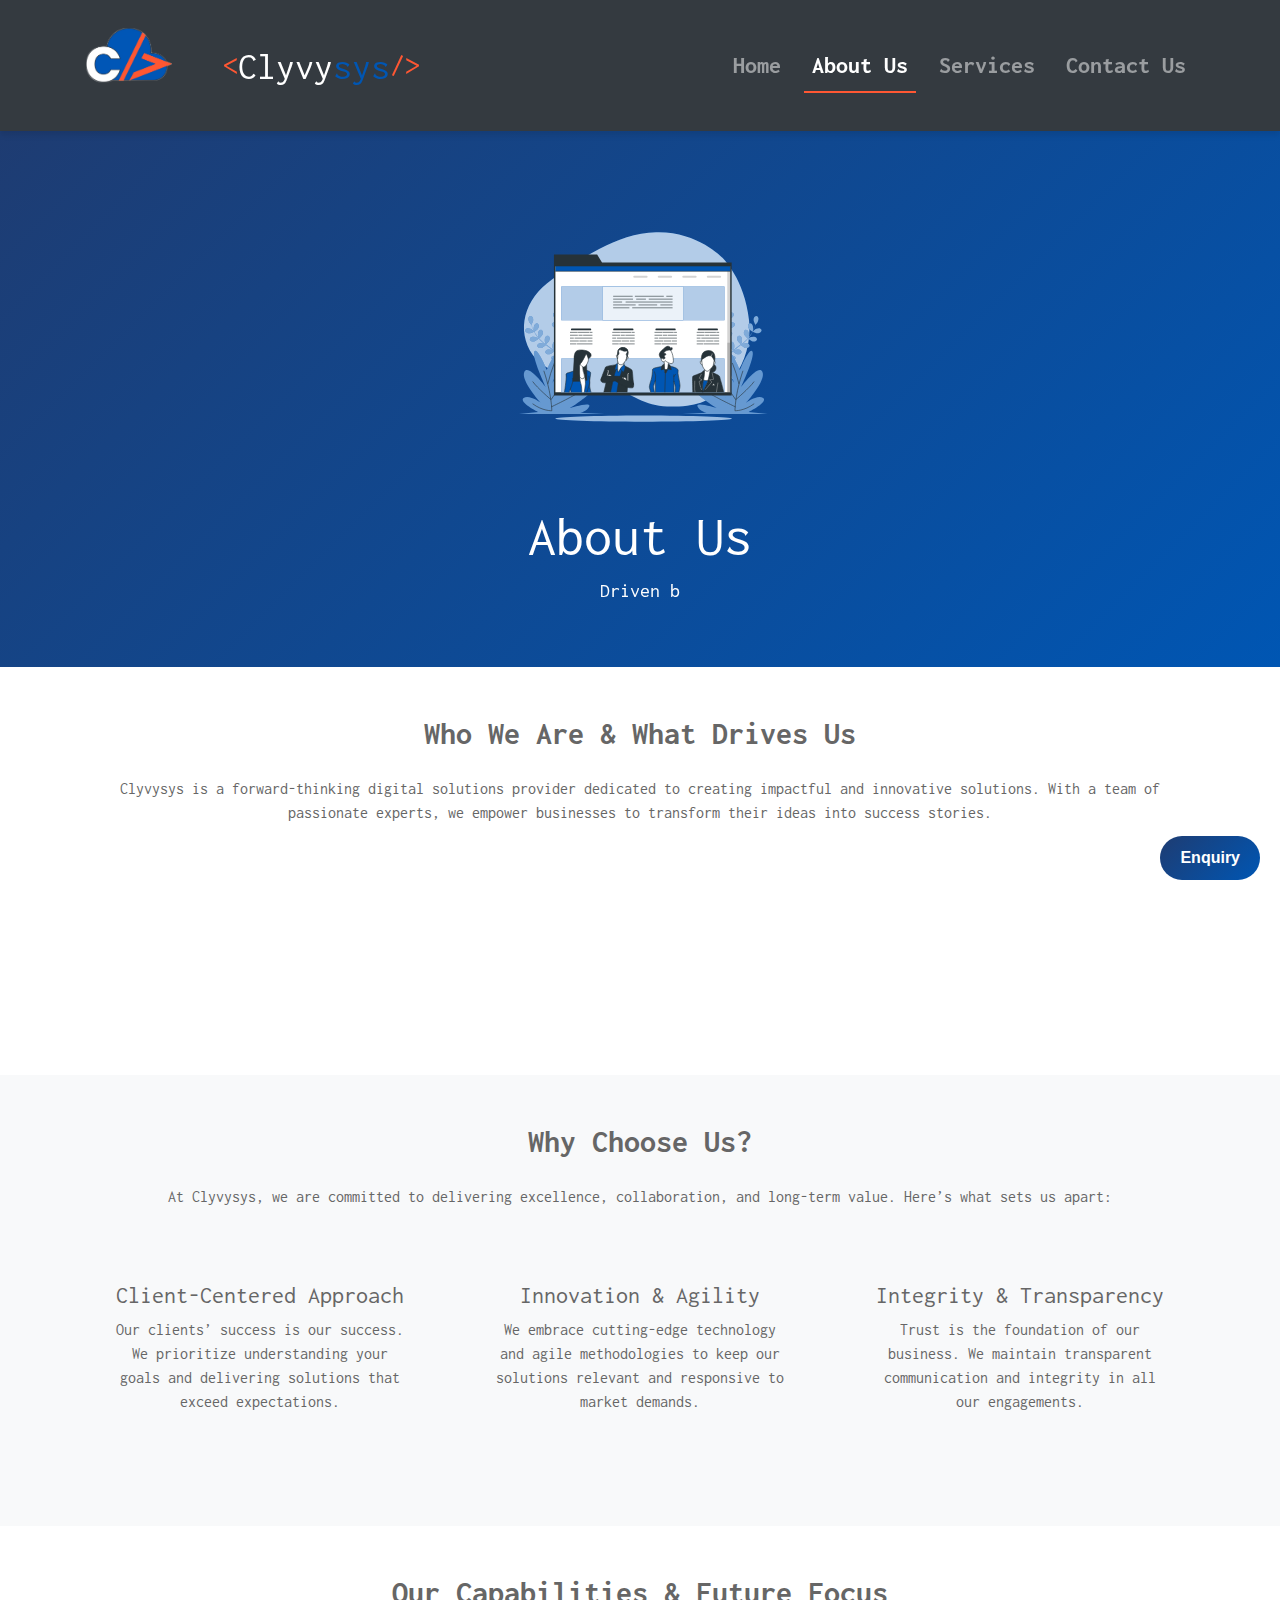
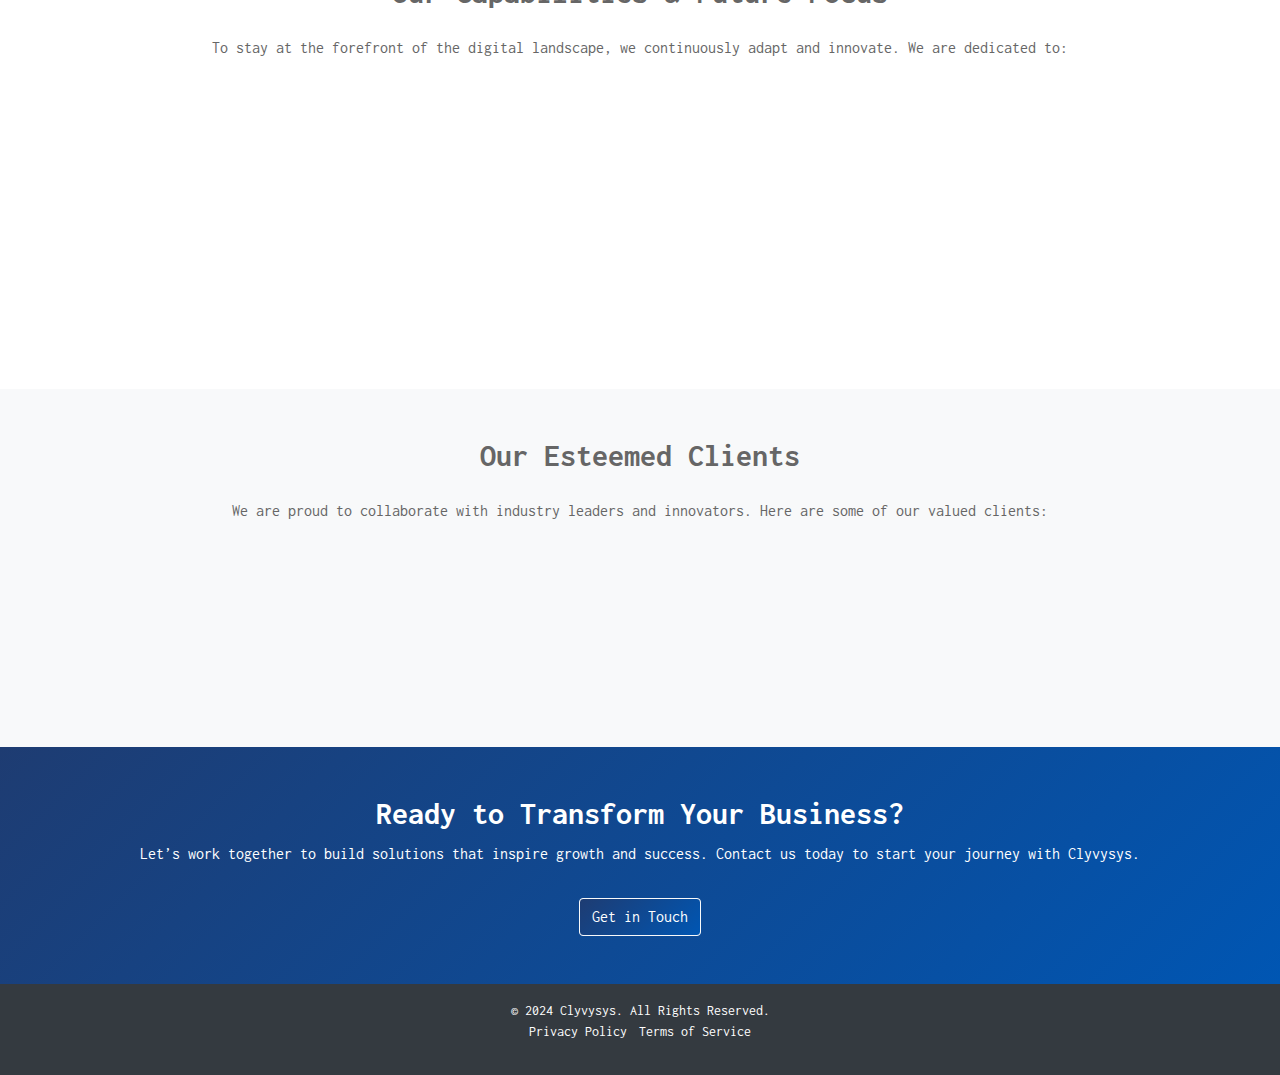
==== commit 1dc20d08: "clients" ====
--- a/views/about.html
+++ b/views/about.html
@@ -53,15 +53,19 @@
     <section class="py-5">
         <div class="container">
             <h2 class="text-center mb-4">Who We Are & What Drives Us</h2>
-            <p class="text-center">Clyvysys is a forward-thinking digital solutions provider dedicated to creating impactful and innovative solutions. With a team of passionate experts, we empower businesses to transform their ideas into success stories.</p>
+            <p class="text-center">Clyvysys is a forward-thinking digital solutions provider dedicated to creating
+                impactful and innovative solutions. With a team of passionate experts, we empower businesses to
+                transform their ideas into success stories.</p>
             <div class="row mt-5 text-center">
                 <div class="col-md-4" data-aos="fade-up">
                     <h3>Our Vision</h3>
-                    <p>To become a trusted leader in digital transformation, empowering businesses of all sizes through technology.</p>
+                    <p>To become a trusted leader in digital transformation, empowering businesses of all sizes through
+                        technology.</p>
                 </div>
                 <div class="col-md-4" data-aos="fade-up" data-aos-delay="100">
                     <h3>Our Mission</h3>
-                    <p>To inspire, empower, and elevate businesses by delivering innovative, tailored solutions that drive sustainable growth.</p>
+                    <p>To inspire, empower, and elevate businesses by delivering innovative, tailored solutions that
+                        drive sustainable growth.</p>
                 </div>
                 <div class="col-md-4" data-aos="fade-up" data-aos-delay="200">
                     <h3>Our Core Competencies</h3>
@@ -75,40 +79,45 @@
             </div>
         </div>
     </section>
-    
+
     <!-- Why Choose Us -->
     <section class="py-5 bg-light">
         <div class="container">
             <h2 class="text-center mb-4">Why Choose Us?</h2>
-            <p class="text-center mb-5">At Clyvysys, we are committed to delivering excellence, collaboration, and long-term value. Here’s what sets us apart:</p>
+            <p class="text-center mb-5">At Clyvysys, we are committed to delivering excellence, collaboration, and
+                long-term value. Here’s what sets us apart:</p>
             <div class="row text-center">
                 <div class="col-md-4 mb-4">
                     <div class="feature-box p-4">
                         <h4>Client-Centered Approach</h4>
-                        <p>Our clients’ success is our success. We prioritize understanding your goals and delivering solutions that exceed expectations.</p>
+                        <p>Our clients’ success is our success. We prioritize understanding your goals and delivering
+                            solutions that exceed expectations.</p>
                     </div>
                 </div>
                 <div class="col-md-4 mb-4">
                     <div class="feature-box p-4">
                         <h4>Innovation & Agility</h4>
-                        <p>We embrace cutting-edge technology and agile methodologies to keep our solutions relevant and responsive to market demands.</p>
+                        <p>We embrace cutting-edge technology and agile methodologies to keep our solutions relevant and
+                            responsive to market demands.</p>
                     </div>
                 </div>
                 <div class="col-md-4 mb-4">
                     <div class="feature-box p-4">
                         <h4>Integrity & Transparency</h4>
-                        <p>Trust is the foundation of our business. We maintain transparent communication and integrity in all our engagements.</p>
-                    </div>
-                </div>
-            </div>
-        </div>
-    </section>
-    
+                        <p>Trust is the foundation of our business. We maintain transparent communication and integrity
+                            in all our engagements.</p>
+                    </div>
+                </div>
+            </div>
+        </div>
+    </section>
+
     <!-- Our Capabilities and Future Focus -->
     <section class="py-5">
         <div class="container">
             <h2 class="text-center mb-4">Our Capabilities & Future Focus</h2>
-            <p class="text-center mb-5">To stay at the forefront of the digital landscape, we continuously adapt and innovate. We are dedicated to:</p>
+            <p class="text-center mb-5">To stay at the forefront of the digital landscape, we continuously adapt and
+                innovate. We are dedicated to:</p>
             <div class="row text-center">
                 <div class="col-sm-6 col-md-4 col-lg-3 mb-3" data-aos="fade-up">
                     <div class="service-card p-3">
@@ -119,7 +128,8 @@
                 <div class="col-sm-6 col-md-4 col-lg-3 mb-3" data-aos="fade-up">
                     <div class="service-card p-3">
                         <h4>Building Long-Term Partnerships</h4>
-                        <p>We build trusted, collaborative relationships that enhance our offerings and your results.</p>
+                        <p>We build trusted, collaborative relationships that enhance our offerings and your results.
+                        </p>
                     </div>
                 </div>
                 <div class="col-sm-6 col-md-4 col-lg-3 mb-3" data-aos="fade-up">
@@ -137,60 +147,87 @@
             </div>
         </div>
     </section>
-    
+    <!-- Our Clients Section -->
+    <section class="py-5 bg-light">
+        <div class="container">
+            <h2 class="text-center mb-4">Our Esteemed Clients</h2>
+            <p class="text-center">We are proud to collaborate with industry leaders and innovators. Here are some of
+                our valued clients:</p>
+            <div class="row text-center justify-content-center">
+                <!-- Client 1 -->
+                <div class="col-md-4 col-sm-6 mb-4" data-aos="fade-up">
+                    <a href="https://gmaerotech.in/" target="_blank" rel="noopener noreferrer">
+                        <img src="../images/gm.png" alt="GMAerotech Logo" class="client-logo img-fluid">
+                    </a>
+                    <p>GMAerotech</p>
+                </div>
+                <!-- Client 2 -->
+                <div class="col-md-4 col-sm-6 mb-4" data-aos="fade-up" data-aos-delay="100">
+                    <a href="https://vrilinnovation.in/" target="_blank" rel="noopener noreferrer">
+                        <img src="../images/vril.jpg" alt="VRIL Innovation Logo"
+                            class="client-logo img-fluid">
+                    </a>
+                    <p>VRIL Innovation</p>
+                </div>
+            </div>
+        </div>
+    </section>
+
     <!-- Call to Action -->
     <section class="py-5 text-center home-services text-white">
         <div class="container">
             <h2>Ready to Transform Your Business?</h2>
-            <p>Let’s work together to build solutions that inspire growth and success. Contact us today to start your journey with Clyvysys.</p>
+            <p>Let’s work together to build solutions that inspire growth and success. Contact us today to start your
+                journey with Clyvysys.</p>
             <a href="contact.html" class="btn btn-light mt-3">Get in Touch</a>
         </div>
     </section>
-    
-<!-- Enquiry Button -->
-<button onclick="openModal()" class="enquiry-button">Enquiry</button>
-
-<!-- Enquiry Modal Form Structure -->
-<!-- Enquiry Modal Form Structure -->
-<div id="enquiry-modal" class="modal">
-    <div class="modal-content">
-        <span class="close" onclick="closeModal()">&times;</span>
-        <h2>Enquiry Form</h2>
-        <form id="my-form-enquiry" action="https://formspree.io/f/mdkonjbp" method="POST">
-            <label for="name">Your Name</label>
-            <input type="text" id="name" name="name" placeholder="Enter your name" required>
-
-            <label for="email">Your Email</label>
-            <input type="email" id="email" name="email" placeholder="Enter your email" required>
-
-            <label for="application-type">What kind of application are you looking for?</label>
-            <select id="application-type" name="application-type" required>
-                <option value="" disabled selected>Select an application type</option>
-                <option value="web">Web Application</option>
-                <option value="mobile">Mobile Application</option>
-            </select>
-
-            <label for="services">What kind of services are you interested in?</label>
-            <div id="services-options">
-                <label><input type="checkbox" name="services[]" value="development"> Development</label>
-                <label><input type="checkbox" name="services[]" value="design"> Design</label>
-                <label><input type="checkbox" name="services[]" value="consulting"> Consulting</label>
-                <label><input type="checkbox" name="services[]" value="support"> Support & Maintenance</label>
-                <label><input type="checkbox" name="services[]" value="marketing"> Digital Marketing</label>
-                <label><input type="checkbox" name="services[]" value="cloud"> Cloud Infrastructure</label><br>
-            </div>
-
-            <label for="industry">What is your industry?</label>
-            <input type="text" id="industry" name="industry" placeholder="e.g., Healthcare, Retail, Finance">
-
-            <label for="details">Additional Details</label>
-            <textarea id="details" name="details" placeholder="Describe your project or any other requirements"></textarea>
-
-            <button type="submit" id="my-form-button-enquiry" class="btn btn-primary mt-3">Submit</button>
-            <p id="my-form-status-enquiry"></p>
-        </form>
+
+    <!-- Enquiry Button -->
+    <button onclick="openModal()" class="enquiry-button">Enquiry</button>
+
+    <!-- Enquiry Modal Form Structure -->
+    <!-- Enquiry Modal Form Structure -->
+    <div id="enquiry-modal" class="modal">
+        <div class="modal-content">
+            <span class="close" onclick="closeModal()">&times;</span>
+            <h2>Enquiry Form</h2>
+            <form id="my-form-enquiry" action="https://formspree.io/f/mdkonjbp" method="POST">
+                <label for="name">Your Name</label>
+                <input type="text" id="name" name="name" placeholder="Enter your name" required>
+
+                <label for="email">Your Email</label>
+                <input type="email" id="email" name="email" placeholder="Enter your email" required>
+
+                <label for="application-type">What kind of application are you looking for?</label>
+                <select id="application-type" name="application-type" required>
+                    <option value="" disabled selected>Select an application type</option>
+                    <option value="web">Web Application</option>
+                    <option value="mobile">Mobile Application</option>
+                </select>
+
+                <label for="services">What kind of services are you interested in?</label>
+                <div id="services-options">
+                    <label><input type="checkbox" name="services[]" value="development"> Development</label>
+                    <label><input type="checkbox" name="services[]" value="design"> Design</label>
+                    <label><input type="checkbox" name="services[]" value="consulting"> Consulting</label>
+                    <label><input type="checkbox" name="services[]" value="support"> Support & Maintenance</label>
+                    <label><input type="checkbox" name="services[]" value="marketing"> Digital Marketing</label>
+                    <label><input type="checkbox" name="services[]" value="cloud"> Cloud Infrastructure</label><br>
+                </div>
+
+                <label for="industry">What is your industry?</label>
+                <input type="text" id="industry" name="industry" placeholder="e.g., Healthcare, Retail, Finance">
+
+                <label for="details">Additional Details</label>
+                <textarea id="details" name="details"
+                    placeholder="Describe your project or any other requirements"></textarea>
+
+                <button type="submit" id="my-form-button-enquiry" class="btn btn-primary mt-3">Submit</button>
+                <p id="my-form-status-enquiry"></p>
+            </form>
+        </div>
     </div>
-</div>
 
 
     <footer class="bg-dark text-white py-3">
--- a/css/style.css
+++ b/css/style.css
@@ -1014,3 +1014,23 @@
     margin-bottom: 1.2rem;
 
 }
+/* Clients Section Styling */
+.client-logo {
+    max-width: 200px; /* Adjust size as needed */
+    height: auto;
+    transition: transform 0.3s ease;
+    border-radius: 8px; /* Rounded corners for logos */
+}
+
+.client-logo:hover {
+    transform: scale(1.1); /* Slight zoom on hover */
+}
+
+section h2 {
+    font-weight: bold;
+}
+
+.client-section p {
+    font-size: 16px;
+    margin-top: 10px;
+}
